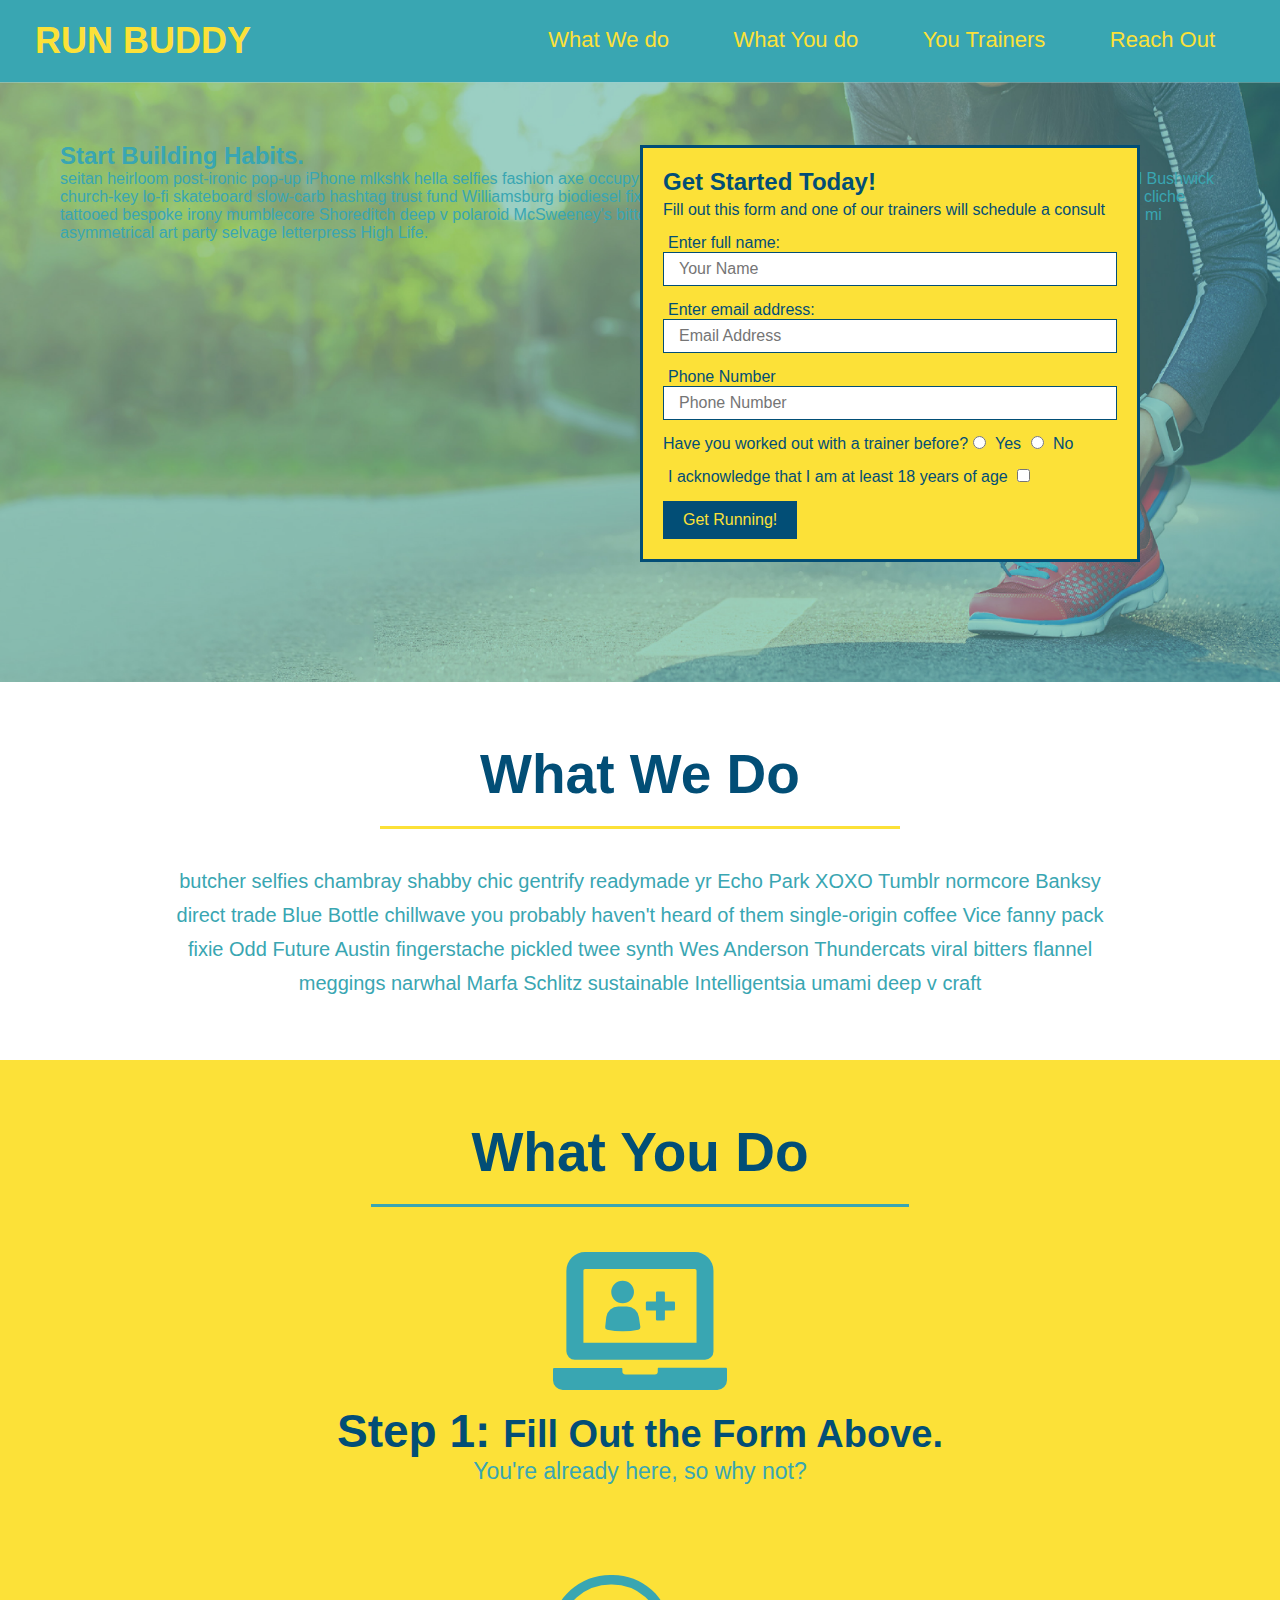
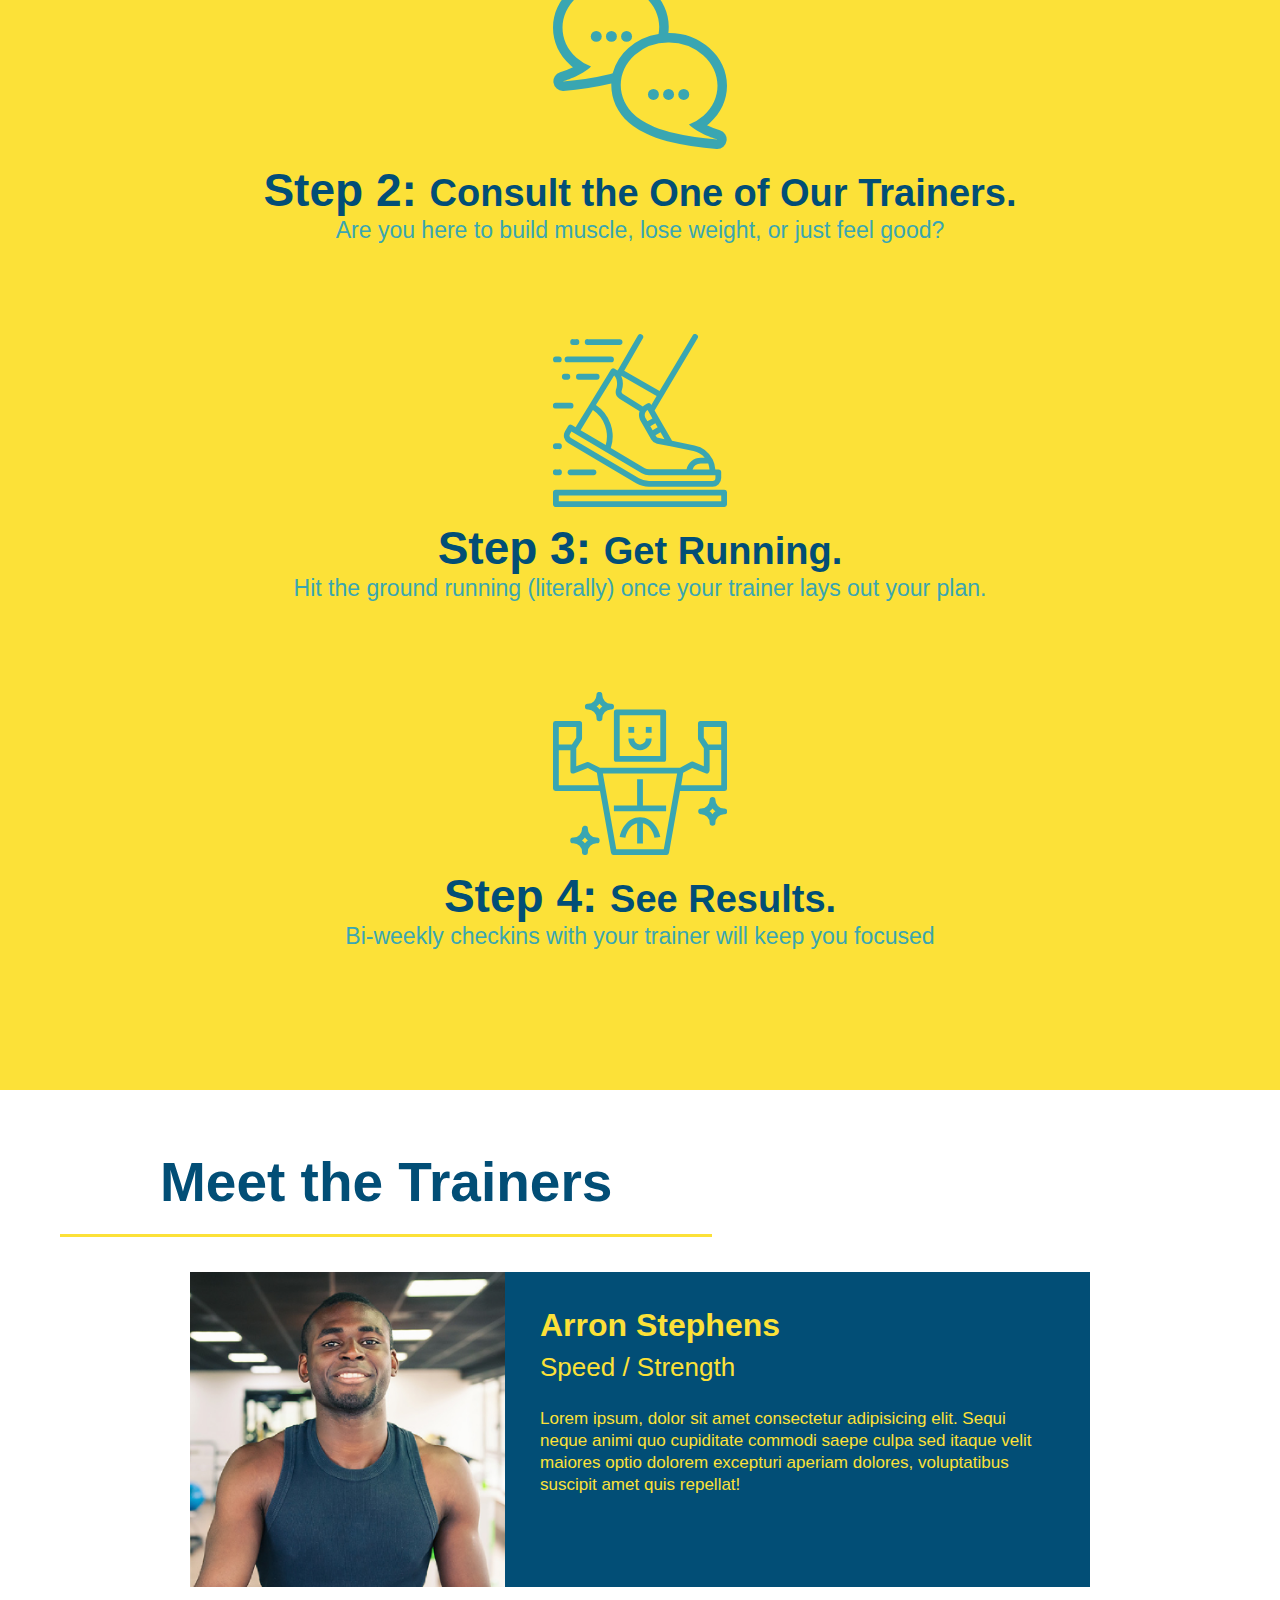
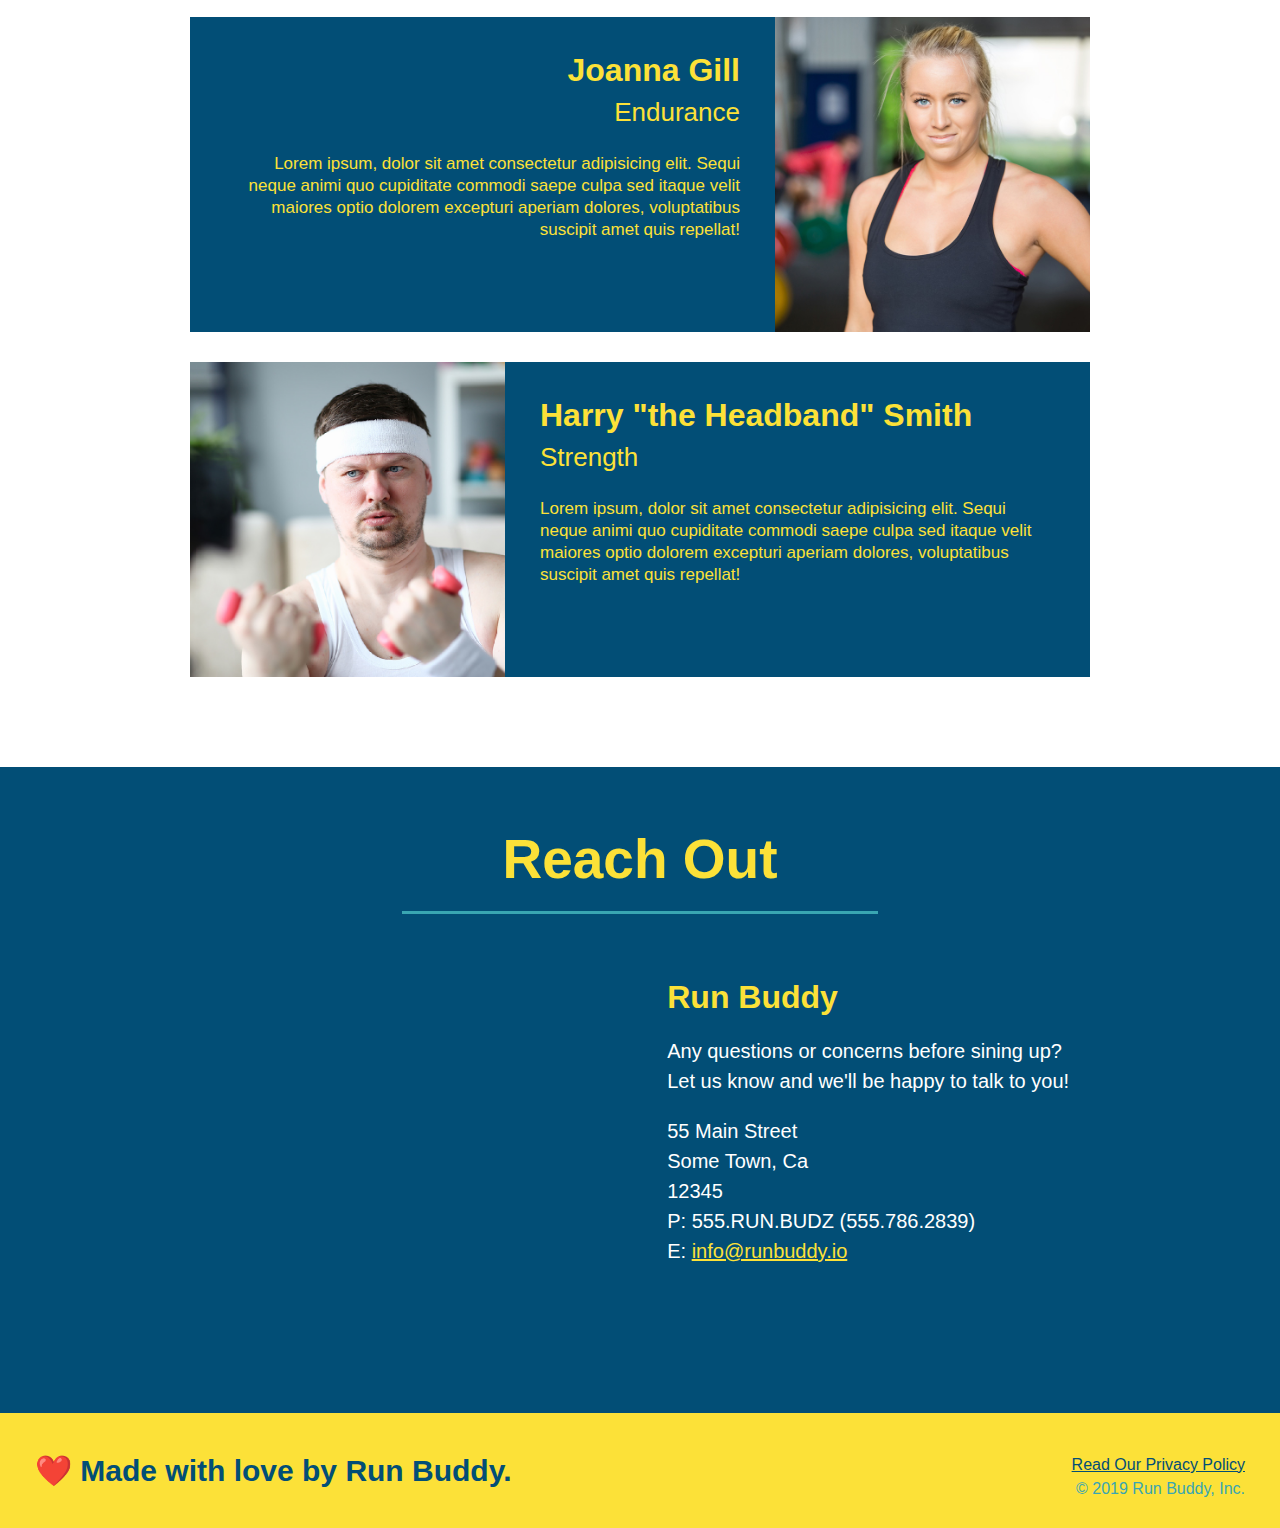
==== index.html @ 31d2a145 "add content to hero, replace image" ====
<!DOCTYPE html>
<html lang="en">
    <head>
        <meta charset="UTF-8" />
        <title>Run Buddy</title>
        <link rel="stylesheet" href="./assets/css/style.css" />
    </head>
    <body>
        <!-- navigation -->
        <header>
            <h1>
                <a href="/">RUN BUDDY</a>
            </h1>
            <nav>
                <!-- Unordered list element -->
                <ul>
                    <!-- List item element -->
                    <li>
                        <!-- Anchor Element -->
                        <a href="#what-we-do">What We do</a>
                    </li>
                    <li>
                        <a href="#what-you-do">What You do</a>
                    </li>
                    <li>
                        <a href="#your-trainers">You Trainers</a>
                    </li>
                    <li>
                        <a href="#reach-out">Reach Out</a>
                    </li>
                </ul>
            </nav>
        </header>

        <!-- hero/jumbotron -->
        <section class="hero">
            <div class="hero-cta">
                <h2>Start Building Habits.</h2>
                <p>
                  seitan heirloom post-ironic pop-up iPhone mlkshk hella selfies fashion axe occupy readymade put a bird on it messenger bag Wes Anderson Schlitz plaid Bushwick church-key lo-fi skateboard slow-carb hashtag trust fund Williamsburg biodiesel fixie farm-to-table 8-bit banjo XOXO Banksy chillwave bicycle rights retro cliche tattooed bespoke irony mumblecore Shoreditch deep v polaroid McSweeney's bitters cray gentrify tofu Marfa you probably haven't heard of them yr banh mi asymmetrical art party selvage letterpress High Life.
                </p>
            </div>
            <div class="hero-form">
                <h3>Get Started Today!</h3>
                <p>Fill out this form and one of our trainers will schedule a consult</p>
            <!-- Add form element -->
                <form>
                    <label for="name">Enter full name:</label>
                    <input class="form-input" type="text" placeholder="Your Name" name="name" id="name" />
                    <label for="email">Enter email address:</label>
                    <input class="form-input" type="email" placeholder="Email Address" name="email" id="email" />
                    <label for="phone">Phone Number</label>
                    <input class="form-input" type="tel" placeholder="Phone Number" name="phone" id="phone" />
                    <p>
                        Have you worked out with a trainer before?
                        <input type="radio" name="trainer-confirm" id="trainer-yes" />
                        <label for="trainer-yes">Yes</label>
                        <input type="radio" name="trainer-confirm" id="trainer-no" />
                        <label for="trainer-no">No</label>
                    </p>
                    <p>
                        <label for="eighteen">I acknowledge that I am at least 18 years of age</label>
                        <input type="checkbox" id="eighteen" name="eighteen">                    
                    </p>
                    <button type="submit">
                        Get Running!
                    </button>
                </form>
            </div>
        </section>

        <!-- "what we do" section-->
        <section id="what-we-do" class="intro">
            <h2 class="section-title primary-border">What We Do</h2>
            <p>
                butcher selfies chambray shabby chic gentrify readymade yr Echo Park XOXO Tumblr normcore Banksy direct trade Blue Bottle chillwave you probably haven't heard of them single-origin coffee Vice fanny pack fixie Odd Future Austin fingerstache pickled twee synth Wes Anderson Thundercats viral bitters flannel meggings narwhal Marfa Schlitz sustainable Intelligentsia umami deep v craft
            </p>
        </section>

        <!-- "What You Do" section -->
        <section id="what-you-do" class="steps">
            <h2 class="section-title secondary-border">What You Do</h2>

            <div>
                <!-- insert this img element -->
                <img src="./assets/images/step-1.svg" alt="" />
                <h3>Step 1: <span>Fill Out the Form Above.</span></h3>
                <p>You're already here, so why not?</p>
            </div>

            <div>
                <img src="./assets/images/step-2.svg" alt="" />
                <h3>Step 2: <span>Consult the One of Our Trainers.</span></h3>
                <p>Are you here to build muscle, lose weight, or just feel good?</p>
            </div>

            <div>
                <img src="./assets/images/step-3.svg" alt="" />
                <h3>Step 3: <span>Get Running.</span></h3>
                <p>Hit the ground running (literally) once your trainer lays out your plan.</p>
              </div>

            <div>
                <img src="./assets/images/step-4.svg" alt="" />
                <h3>Step 4: <span>See Results.</span></h3>
                <p>Bi-weekly checkins with your trainer will keep you focused</p>
            </div>
        </section>

        <!-- "meet the trainers" section -->
        <section id="your-trainers" class="trainers">
            <h2 class="section-title primary-border">
                Meet the Trainers
            </h2>
            <article class="trainer">
                <img src="./assets/images/trainer-1.jpg" alt="Arron Stephens in his workout clothes, ready to pump iron"/>
                <div class="trainer-bio text-left">
                    <h3>Arron Stephens</h3>
                    <h4>Speed / Strength</h4>
                    <p>
                        Lorem ipsum, dolor sit amet consectetur adipisicing elit. Sequi neque animi quo cupiditate commodi saepe culpa sed itaque velit maiores optio dolorem excepturi aperiam dolores, voluptatibus suscipit amet quis repellat!            
                    </p>
                </div>
            </article>
            
            <article class="trainer">
                <div class="trainer-bio text-right">
                <h3>Joanna Gill</h3>
                <h4>Endurance</h4>
                <p>
                    Lorem ipsum, dolor sit amet consectetur adipisicing elit. Sequi neque animi quo cupiditate commodi saepe culpa sed
                    itaque velit maiores optio dolorem excepturi aperiam dolores, voluptatibus suscipit amet quis repellat!
                </p>
                </div>
                <img src="./assets/images/trainer-2.jpg" alt="Joanna Gill cooling off after a workout" />
            </article>

            <article class="trainer">
                <img src="./assets/images/trainer-3.jpg" alt="Harry Smith wearing a headband and lifting comically small pink weights" />
                <div class="trainer-bio text-left">
                <h3>Harry "the Headband" Smith</h3>
                <h4>Strength</h4>
                <p>
                    Lorem ipsum, dolor sit amet consectetur adipisicing elit. Sequi neque animi quo cupiditate commodi saepe culpa sed
                    itaque velit maiores optio dolorem excepturi aperiam dolores, voluptatibus suscipit amet quis repellat!
                </p>
                </div>
            </article>            
        </section>

        <!-- "reach out" section -->
        <section id="reach-out" class="contact">
            <h2 class="section-title secondary-border">Reach Out</h2>
            <div class="contact-info">
                <iframe src="https://www.google.com/maps/embed?pb=!1m18!1m12!1m3!1d13253.88913969617!2d-118.07509105462253!3d33.85171741083455!2m3!1f0!2f0!3f0!3m2!1i1024!2i768!4f13.1!3m3!1m2!1s0x80dd2db339b61467%3A0xc3d94cbe418d80d5!2s19670%20Sequoia%20Ave%2C%20Cerritos%2C%20CA%2090703!5e0!3m2!1sen!2sus!4v1626922167700!5m2!1sen!2sus" 
                width="400" 
                height="400" 
                style="border:0;" 
                allowfullscreen="" 
                loading="lazy">
                </iframe>
                <div>
                    <h3>Run Buddy</h3>
                    <p>
                        Any questions or concerns before sining up?
                        <br />
                        Let us know and we'll be happy to talk to you!
                    </p>
                    <address>
                        55 Main Street <br/>
                        Some Town, Ca <br/>
                        12345<br />
                        P: 555.RUN.BUDZ (555.786.2839)<br/>
                        E: <a href="mailto:info@runbuddy.io">info@runbuddy.io</a>                    
                    </address>
                </div>                
            </div>
        </section>

        <!-- footer -->
        <footer>
            <h2>❤️ Made with love by Run Buddy.</h2>
            <div>
                <a href="./privacy-policy.html">Read Our Privacy Policy</a><br />
                &copy; 2019 Run Buddy, Inc.
            </div>
        </footer>  
    </body>
</html>
---- assets/css/style.css ----
* {
    margin: 0;
    padding: 0;
    box-sizing: border-box;
}

body {
    /* I'm a CSS comment! */
    color: #39a6b2;
    font-family: Helvetica, Arial, sans-serif;
}
header {
    padding: 20px 35px;
    background-color: #39a6b2;
}

header h1 {
    font-weight: bold;
    font-size: 36px;
    color: #fce138;
    margin: 0;
    display: inline;
}

header a {
    text-decoration: none;
    color: #fce138;
}

header nav {
    float: right;
    margin: 7px 0;
}

header nav ul li {
    display: inline;
}

header nav ul li a {
    margin: 0 30px;
    font-weight: lighter;
    font-size: 22px;
}

footer {
    background: #fce138;
    width: 100%;
    padding: 40px 35px;
}

footer h2 {
    display: inline;
    color: #024e76;
    font-size: 30px;
    margin: 0;
}

footer div {
    float: right;
    line-height: 1.5;
    text-align: right;
}

footer a {
    color: #024e76;
}

section {
    padding: 60px;
}

/* Hero Style Start */
.hero {
    background-image: url("../images/hero-bg.jpg");
    height: 600px;
    background-size: cover;
    background-position: center;
    position: relative;   
}

.hero-form {
    color: #024e76;
    width: 500px;
    padding: 20px;
    background: #fce138;
    border-style: solid;
    border-width: 3px;
    border-color: #024e76;
    position: absolute;
    bottom: 120px;
    right: 140px;
}

.hero-form h3 {
    font-size: 24px;
    margin: 0;
}

.hero-form p {
    margin: 5px 0 15px 0;
}

.form-input {
    border: 1px solid #024e76;
    display: block;
    padding: 7px 15px;
    font-size: 16px;
    color: #024e76;
    width: 100%;
    margin-bottom: 15px;
}

.hero-form label {
    margin: 0 5px;
}

.hero-form button {
    color: #fce138;
    background-color: #024e76;
    border: none;
    padding: 10px 20px;
    font-size: 16px;
}
/* Hero Style End */

.intro {
    text-align: center;
}

.intro p {
    line-height: 1.7;
    color: #39a6b2;
    width: 80%;
    font-size: 20px;
    margin: 0 auto;
}

.steps {
    text-align: center;
    background: #fce138;
}

.section-title {
    font-size: 55px;
    color: #024e76;
    margin-bottom: 35px;
    padding: 0 100px 20px 100px;
    display: inline-block;
    border-bottom: 3px solid;
  }
  
.primary-border {
    border-color: #fce138;
}

.secondary-border {
    border-color: #39a6b2;
}

.steps div {
    margin-bottom: 80px;
}

.steps img {
    width: 15%;
    margin: 10px 0;
}

.steps h3 {
    color: #024e76;
    font-size: 46px;
    margin-top; 10px
}

.steps p {
    color: #39a6b2;
    font-size: 23px;
}

.steps span {
    font-size: 38px;
}

.trainer {
    text-align: center;
    width: 900px;
    margin: 0 auto 30px auto;
    background: #024e76;
    color: #fce138;
    overflow: auto;
}

.trainer img {
    width: 35%;
    float: left;
}

.trainer-bio {
    padding: 35px;
    float: left;
    width: 65%;
}

.text-left {
    text-align: left;
}

.text-right {
    text-align: right;
}

.trainer-bio h3 {
    font-size: 32px;
    margin-bottom: 8px;
}

.trainer-bio h4 {
    font-weight: lighter;
    font-size: 26px;
    margin-bottom: 25px;
}

.trainer-bio p {
    font-size: 17px;
    line-height: 1.3;
}

.contact {
    text-align: center;
    background: #024e76;
  }

.contact h2 {
    color: #fce138;
}

.contact-info iframe {
    width: 400px;
    height: 400px;
}

.contact-info div {
    width: 410px;
    display: inline-block;
    vertical-align: top;
    text-align: left;
    margin: 30px 0 0 60px;
    color: white;
  }

  .contact-info h3 {
    color: #fce138;
    font-size: 32px;
  }
  
  .contact-info p, .contact-info address {
    margin: 20px 0;
    line-height: 1.5;
    font-size: 20px;
    font-style: normal;
  }
  
  .contact-info a {
    color: #fce138;
  }
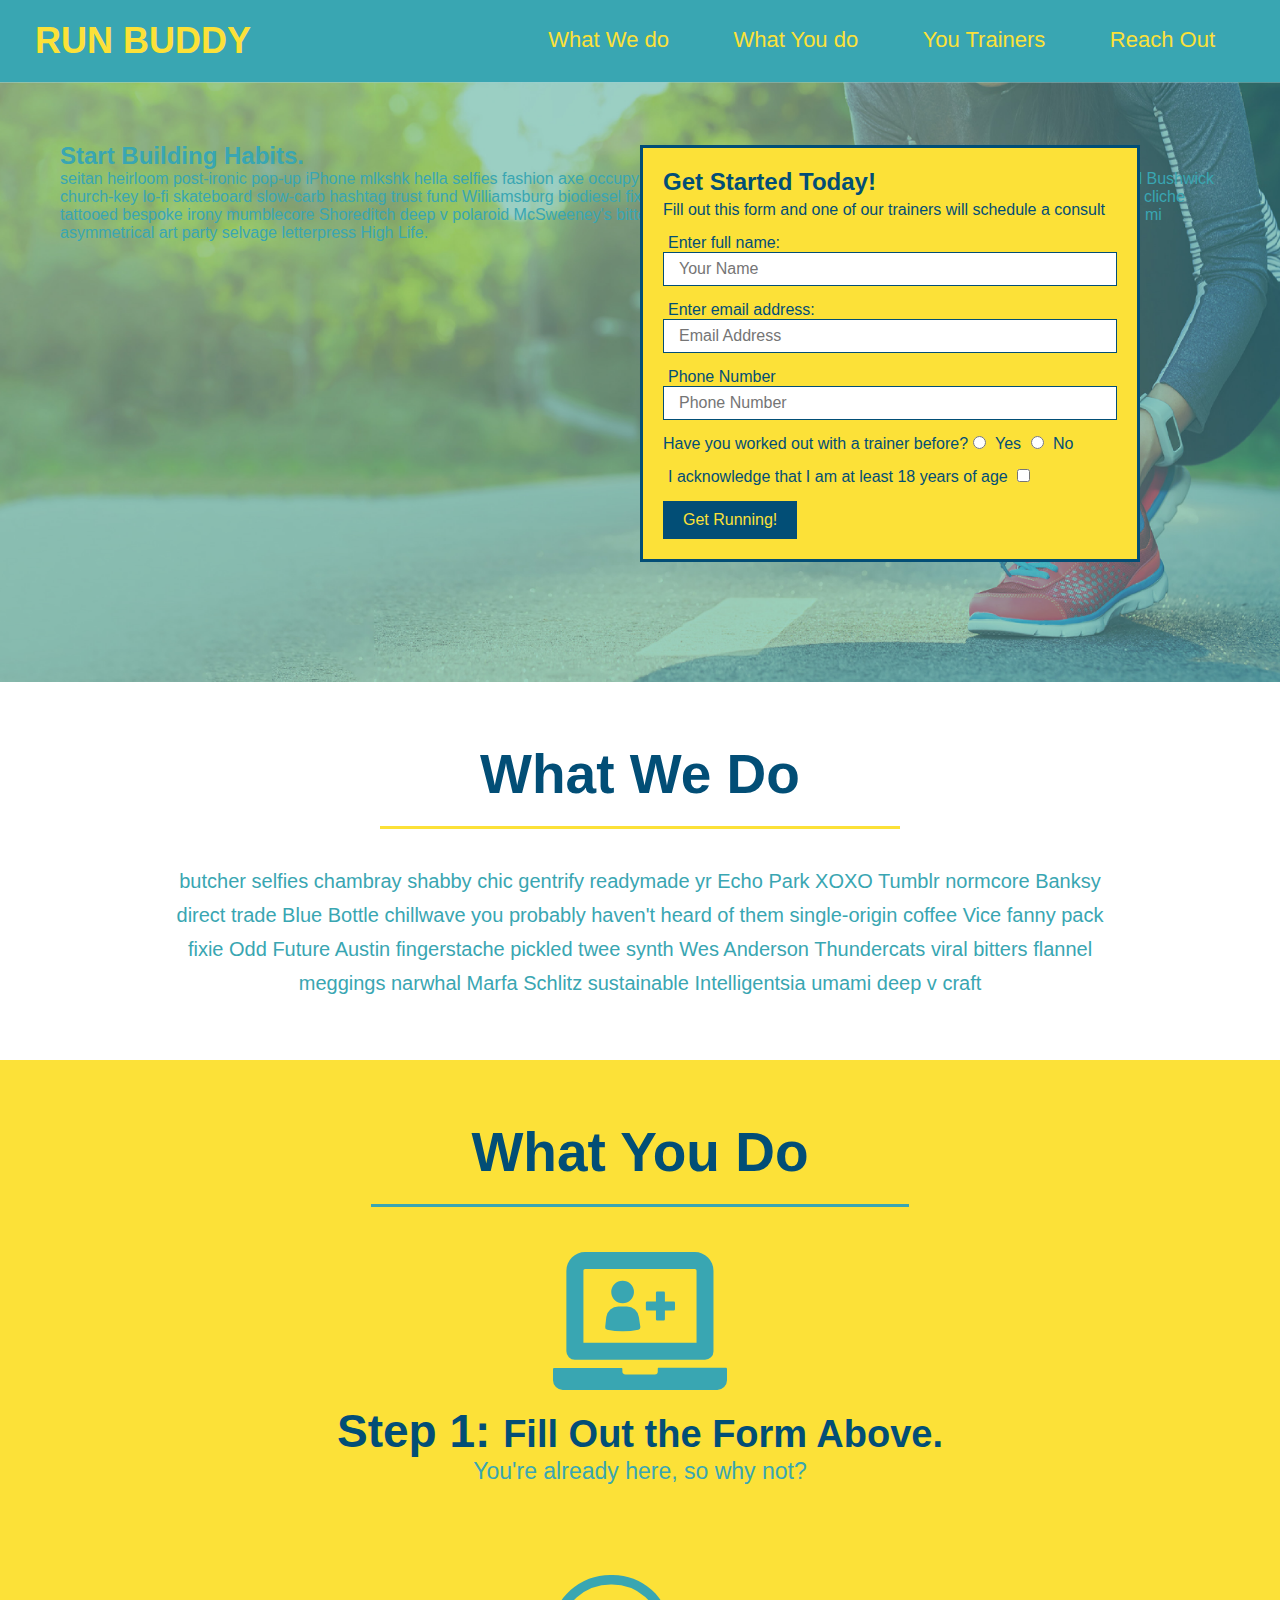
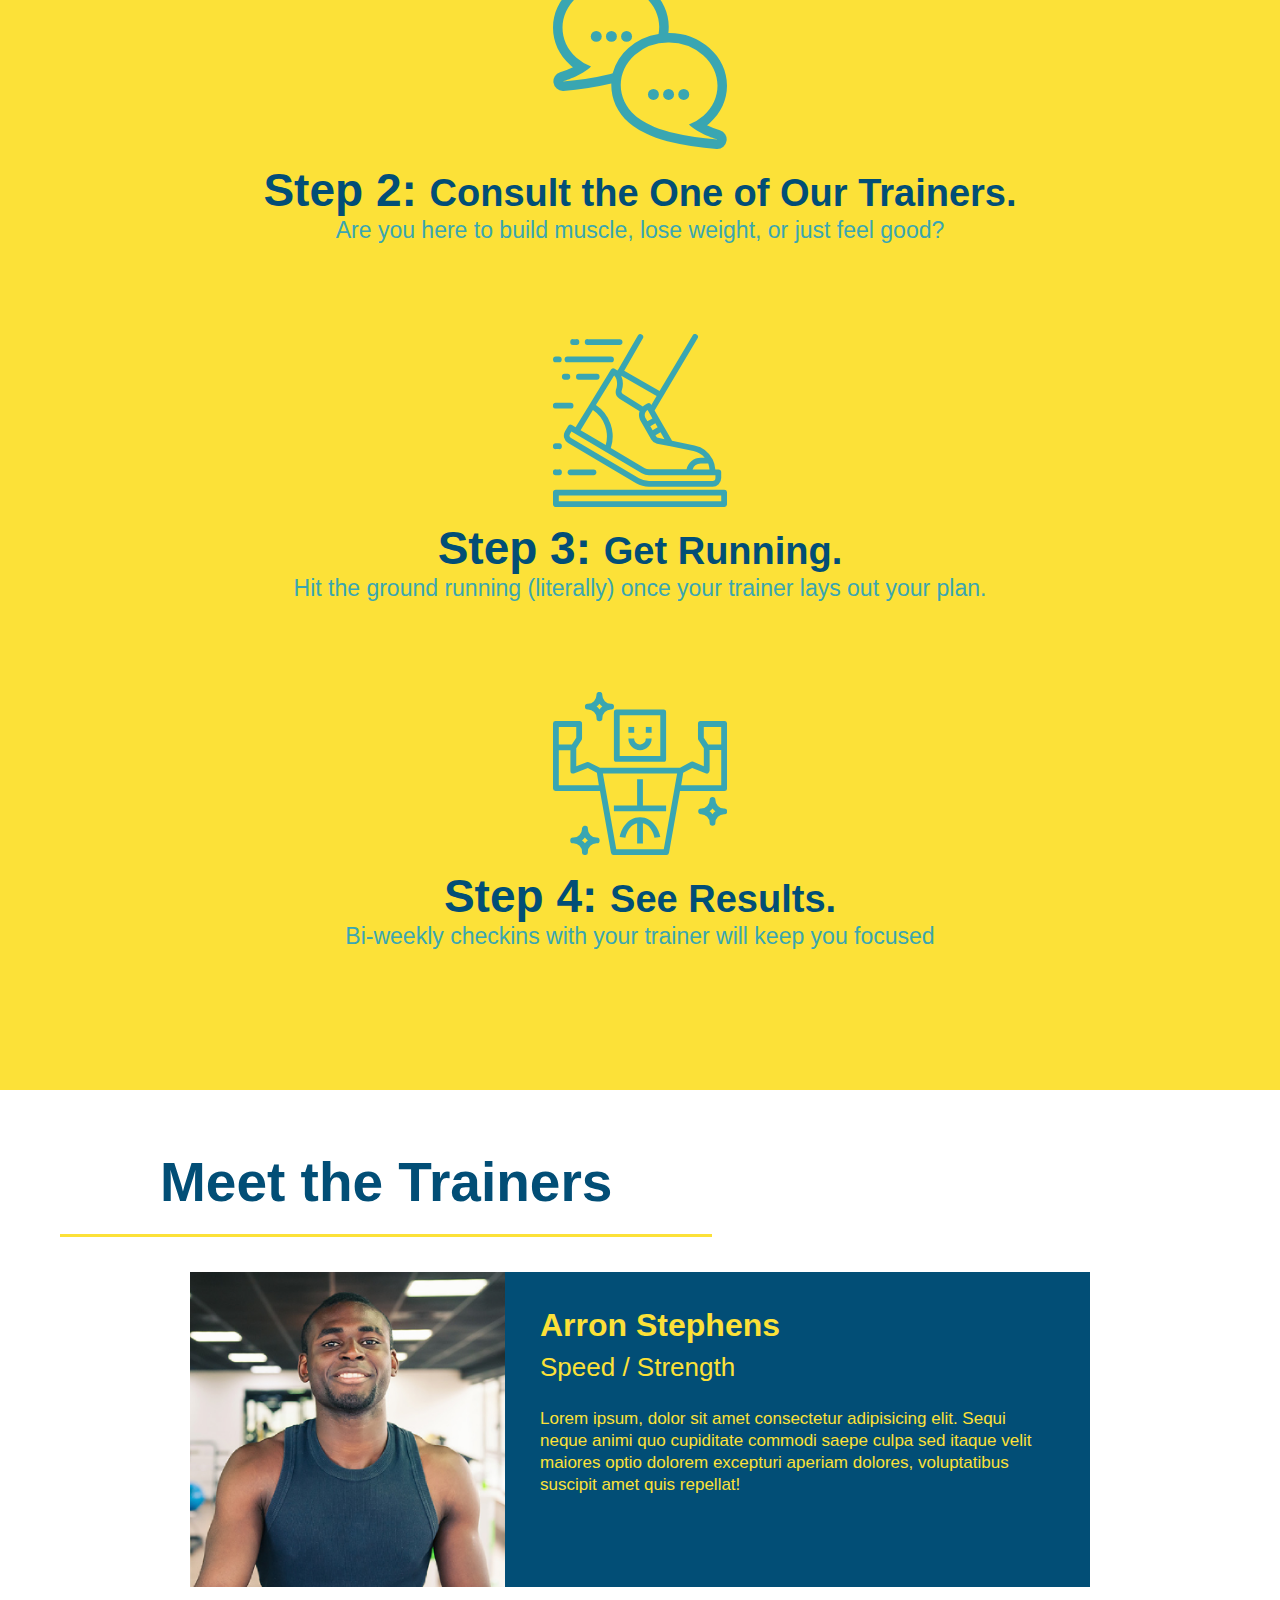
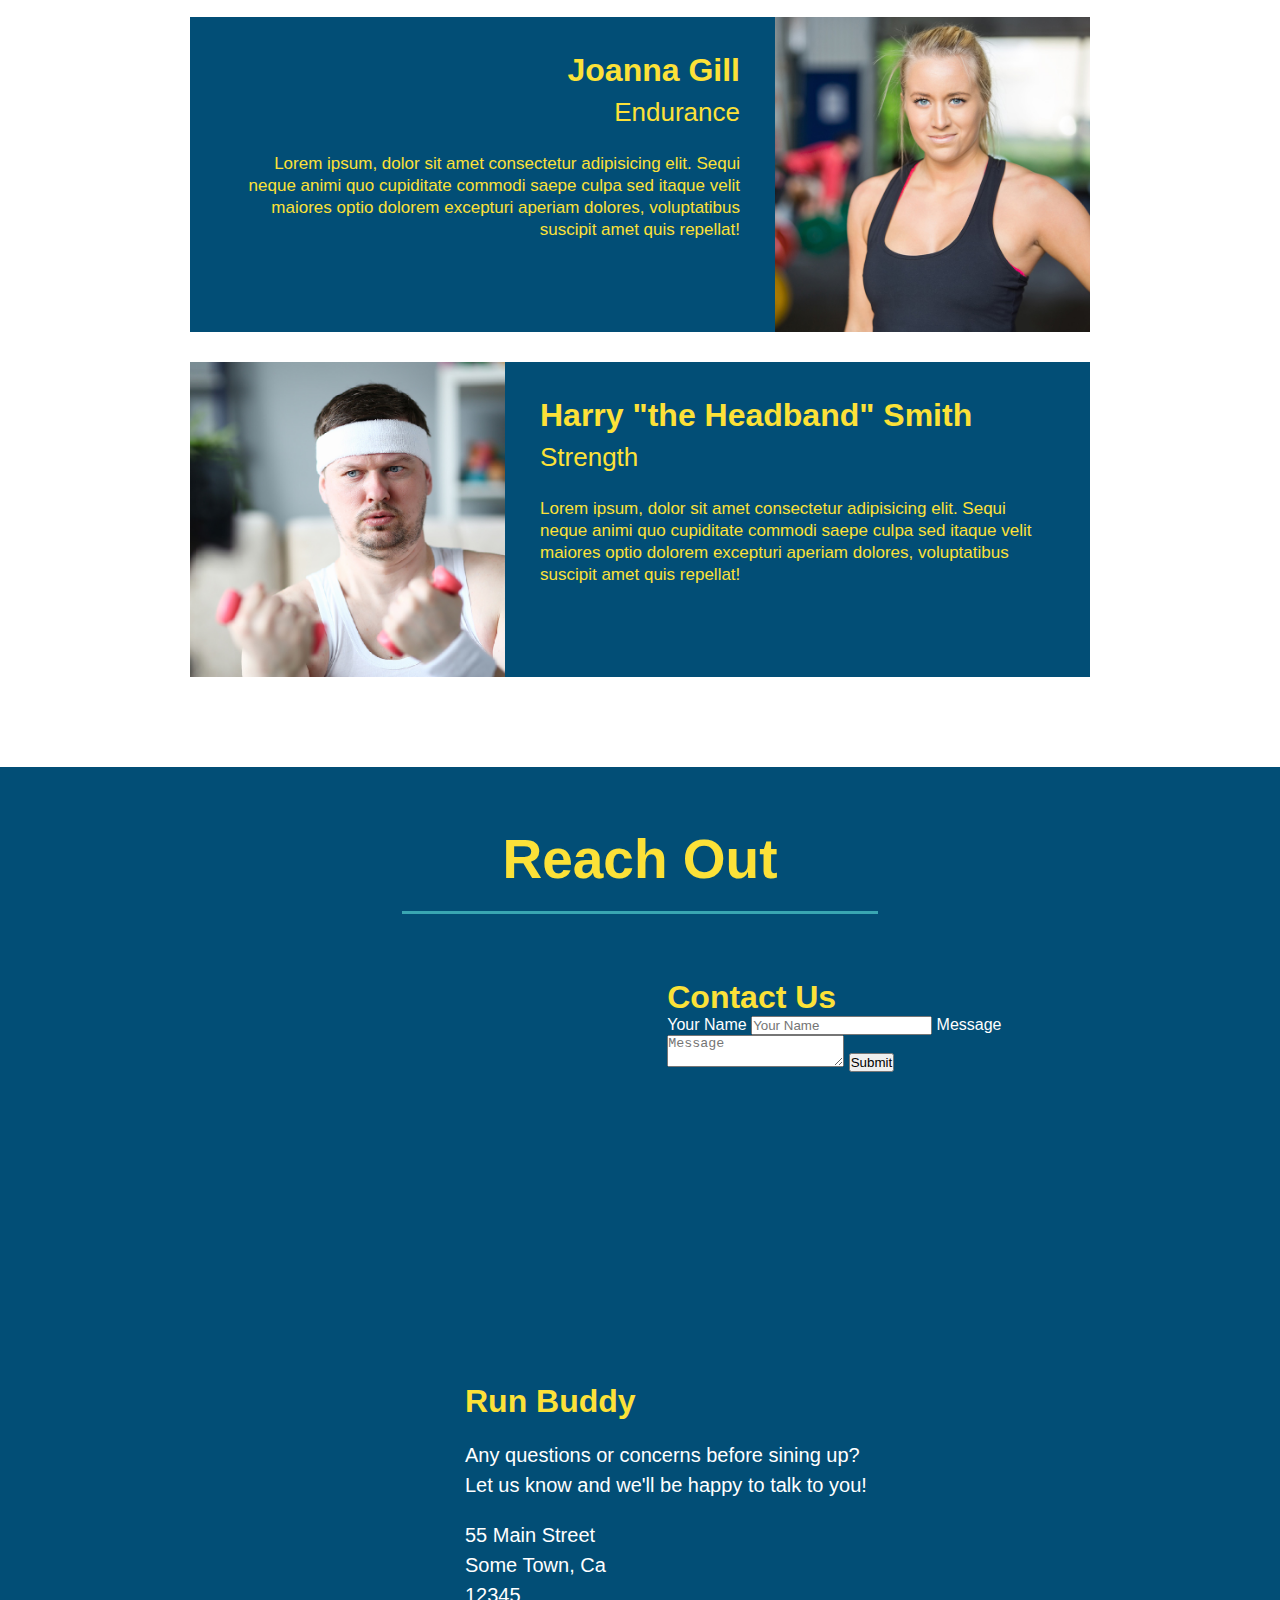
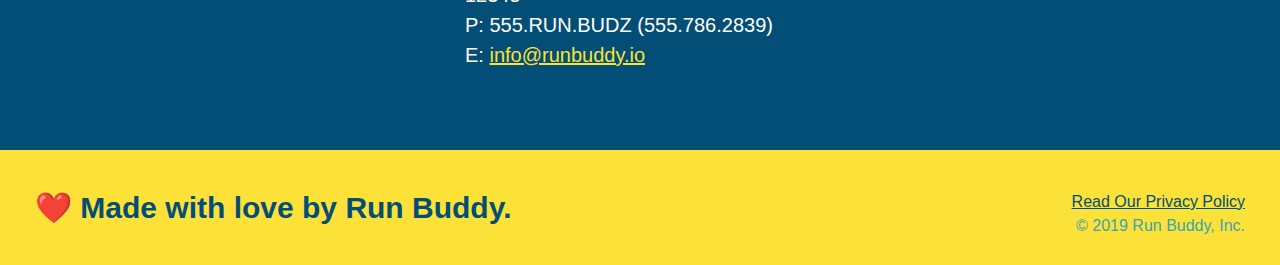
==== commit e100d6e8: "add contact form" ====
--- a/index.html
+++ b/index.html
@@ -159,6 +159,18 @@
                 allowfullscreen="" 
                 loading="lazy">
                 </iframe>
+                <div class="contact-form">
+                    <h3>Contact Us</h3>
+                    <form>
+                       <label for="contact-name">Your Name</label>
+                       <input type="text" id="contact-name" placeholder="Your Name" />
+                  
+                       <label for="contact-message">Message</label>
+                       <textarea id="contact-message" placeholder="Message"></textarea>
+                  
+                       <button type="submit">Submit</button>
+                      </form>
+                </div>
                 <div>
                     <h3>Run Buddy</h3>
                     <p>
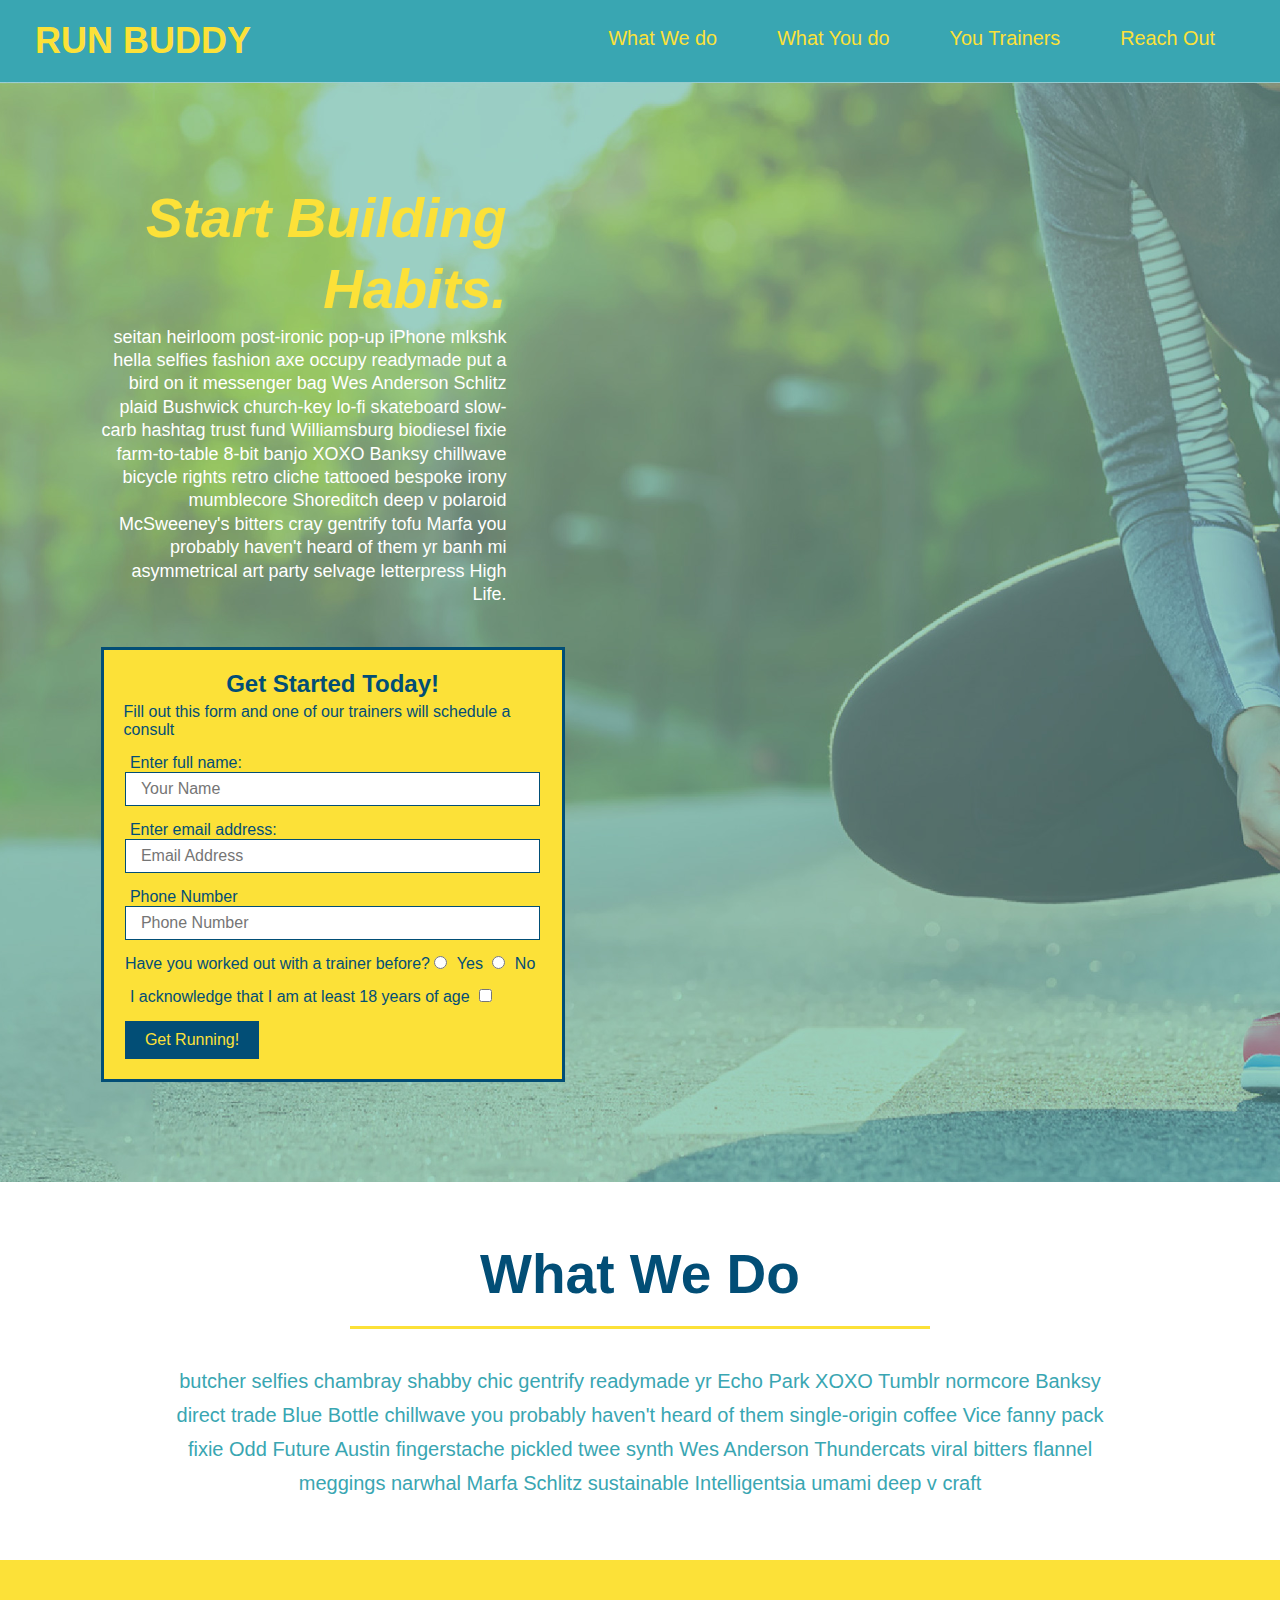
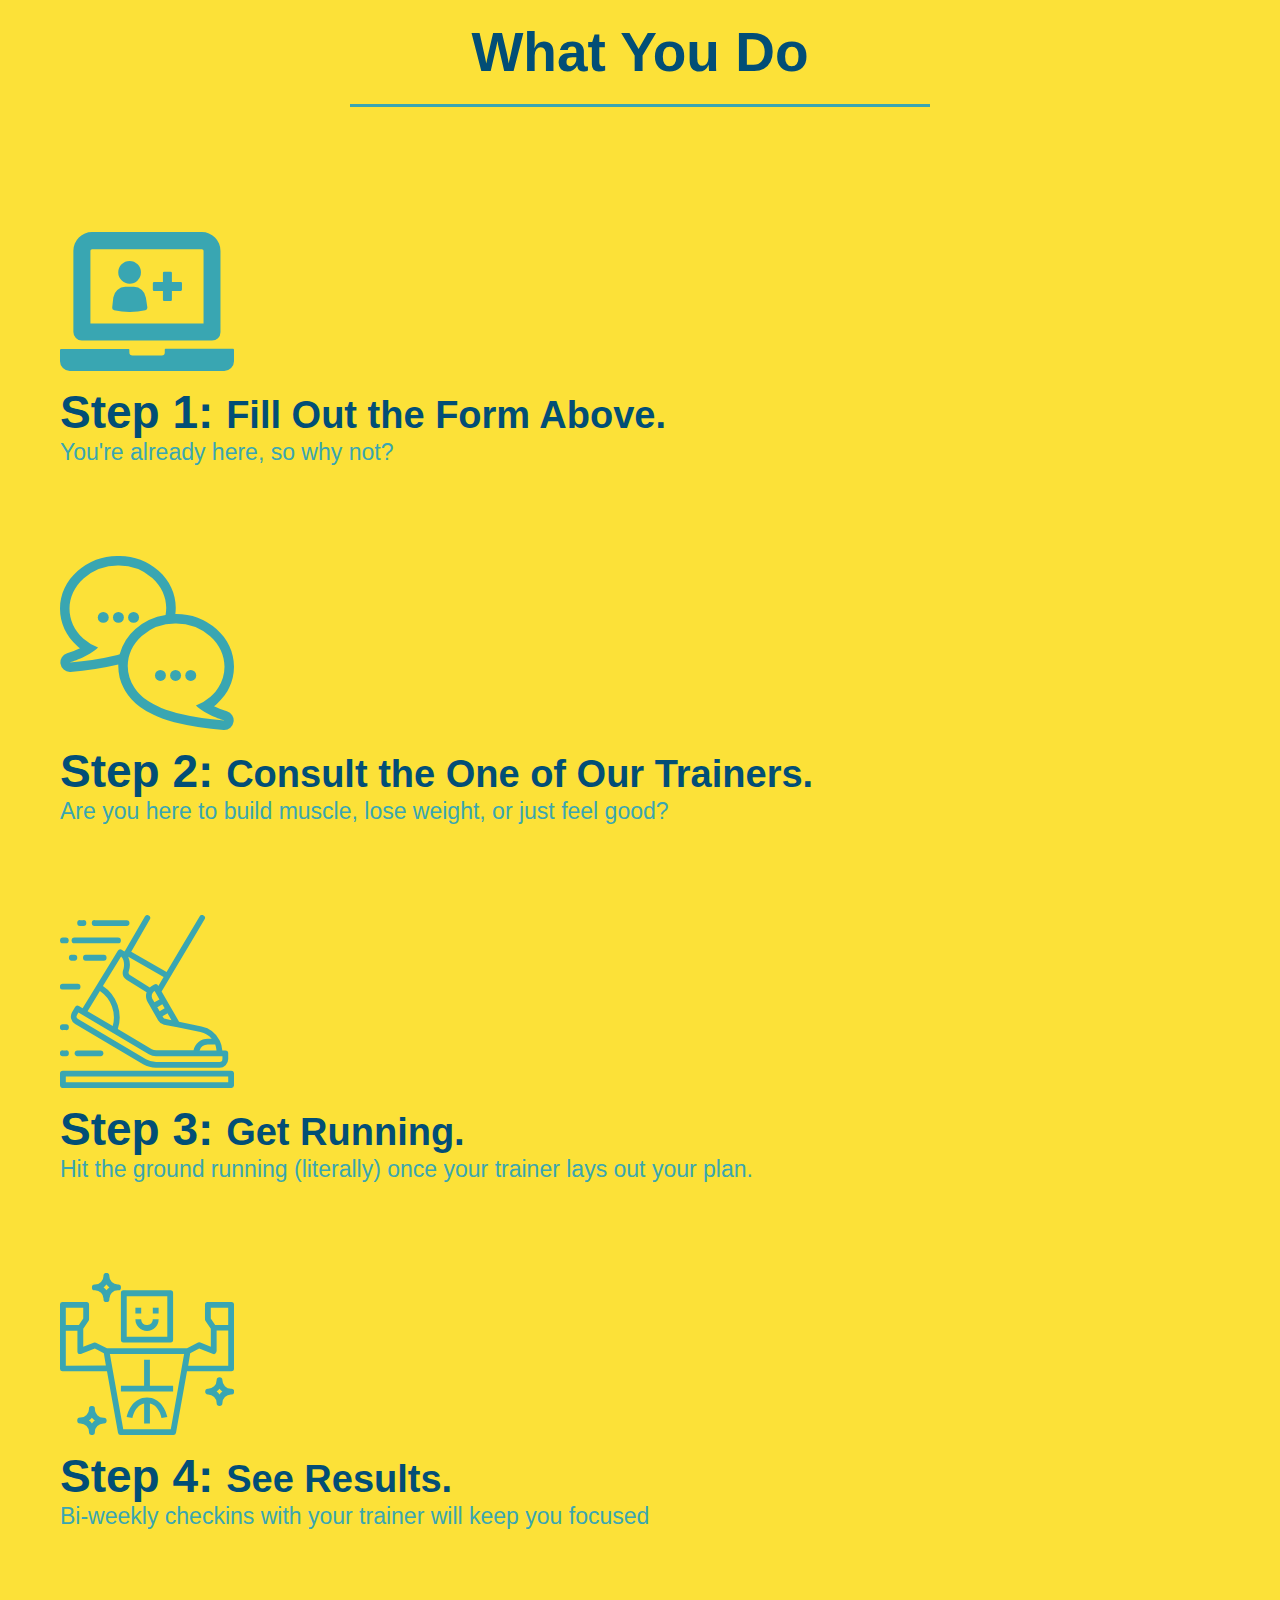
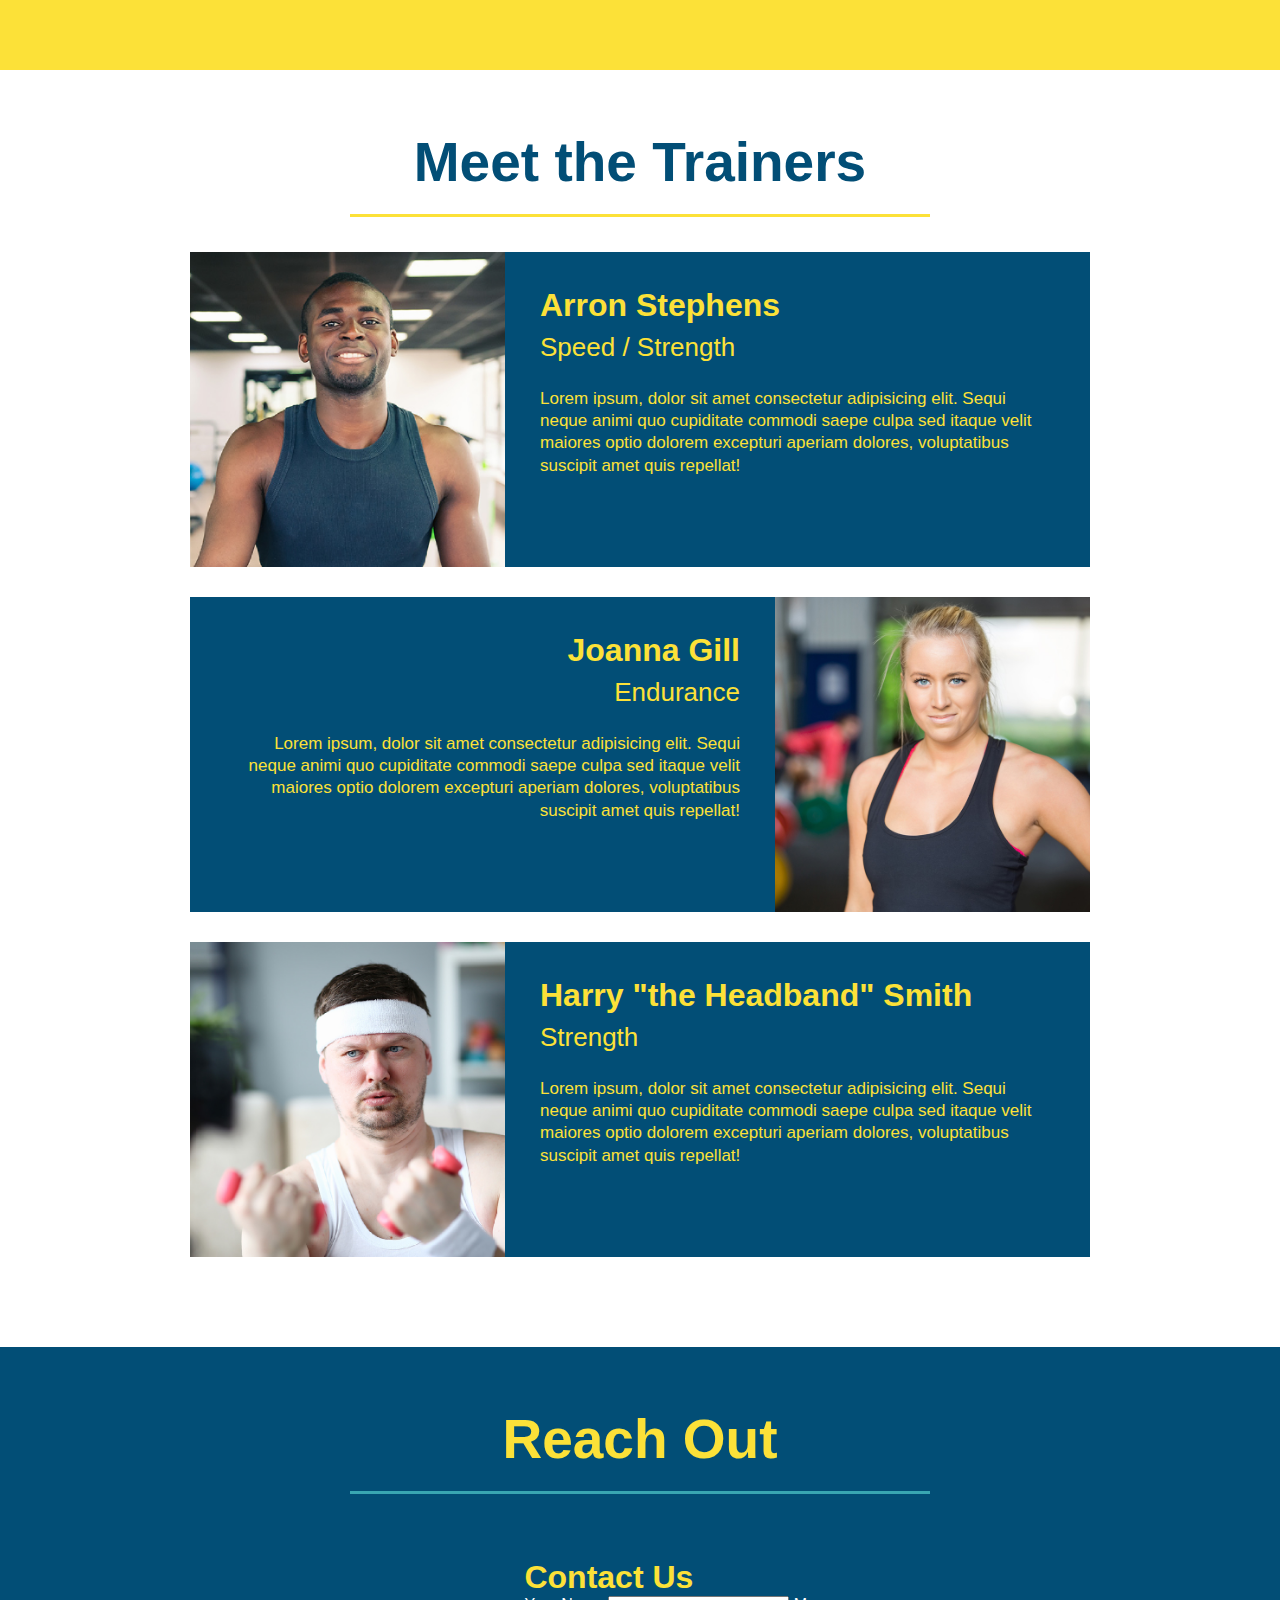
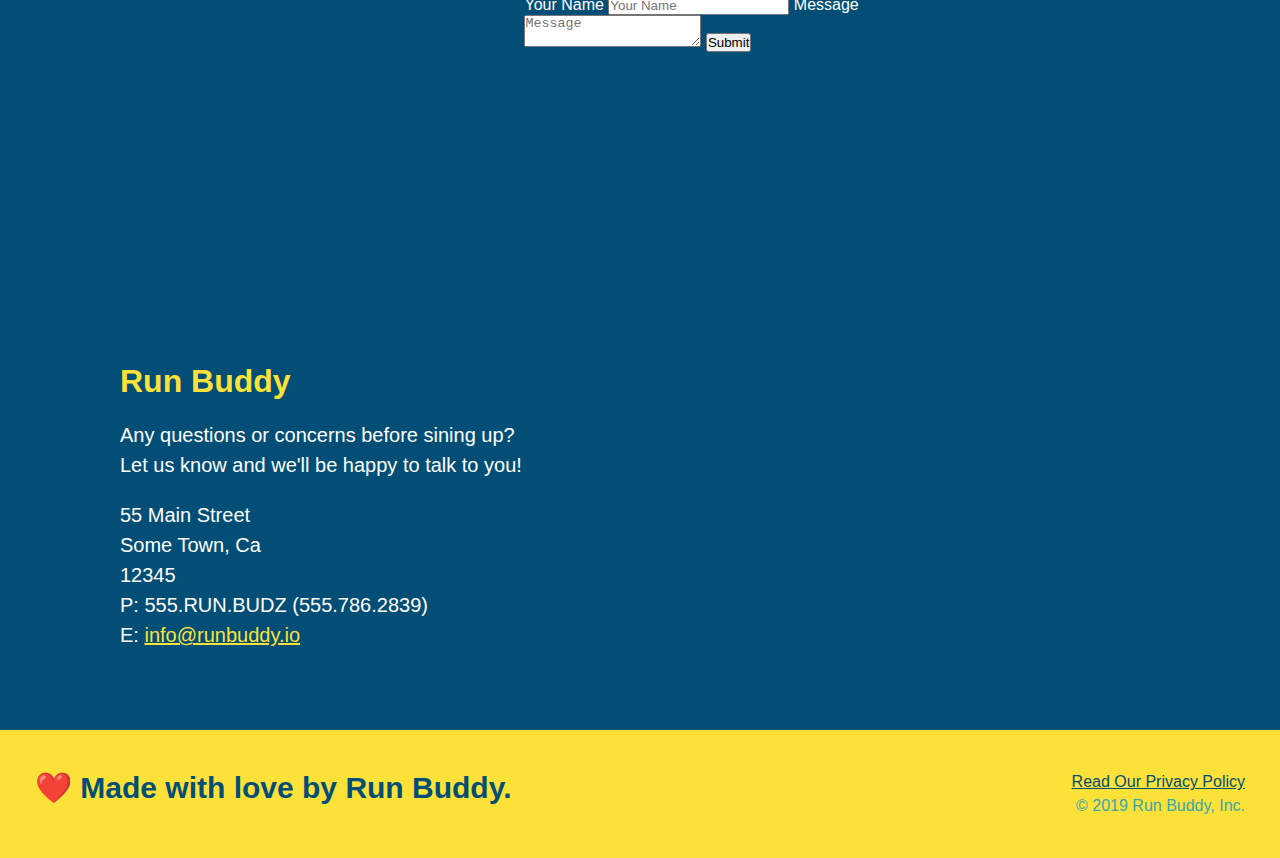
==== commit 88cc7e1c: "add flexbox to sections" ====
--- a/index.html
+++ b/index.html
@@ -71,15 +71,21 @@
 
         <!-- "what we do" section-->
         <section id="what-we-do" class="intro">
-            <h2 class="section-title primary-border">What We Do</h2>
-            <p>
-                butcher selfies chambray shabby chic gentrify readymade yr Echo Park XOXO Tumblr normcore Banksy direct trade Blue Bottle chillwave you probably haven't heard of them single-origin coffee Vice fanny pack fixie Odd Future Austin fingerstache pickled twee synth Wes Anderson Thundercats viral bitters flannel meggings narwhal Marfa Schlitz sustainable Intelligentsia umami deep v craft
-            </p>
+            <div class="flex-row">
+                <h2 class="section-title primary-border">What We Do</h2>
+            </div>
+            <div class="flex-row">
+                <p>
+                    butcher selfies chambray shabby chic gentrify readymade yr Echo Park XOXO Tumblr normcore Banksy direct trade Blue Bottle chillwave you probably haven't heard of them single-origin coffee Vice fanny pack fixie Odd Future Austin fingerstache pickled twee synth Wes Anderson Thundercats viral bitters flannel meggings narwhal Marfa Schlitz sustainable Intelligentsia umami deep v craft
+                </p>
+            </div>
         </section>
 
         <!-- "What You Do" section -->
         <section id="what-you-do" class="steps">
-            <h2 class="section-title secondary-border">What You Do</h2>
+            <div class="flex-row">
+                <h2 class="section-title secondary-border">What You Do</h2>
+            </div>
 
             <div>
                 <!-- insert this img element -->
@@ -109,9 +115,11 @@
 
         <!-- "meet the trainers" section -->
         <section id="your-trainers" class="trainers">
-            <h2 class="section-title primary-border">
-                Meet the Trainers
-            </h2>
+            <div class="flex-row">
+                <h2 class="section-title primary-border">
+                    Meet the Trainers
+                </h2>
+            </div>
             <article class="trainer">
                 <img src="./assets/images/trainer-1.jpg" alt="Arron Stephens in his workout clothes, ready to pump iron"/>
                 <div class="trainer-bio text-left">
@@ -150,7 +158,9 @@
 
         <!-- "reach out" section -->
         <section id="reach-out" class="contact">
-            <h2 class="section-title secondary-border">Reach Out</h2>
+            <div class="flex-row">
+                <h2 class="section-title secondary-border">Reach Out</h2>
+            </div>
             <div class="contact-info">
                 <iframe src="https://www.google.com/maps/embed?pb=!1m18!1m12!1m3!1d13253.88913969617!2d-118.07509105462253!3d33.85171741083455!2m3!1f0!2f0!3f0!3m2!1i1024!2i768!4f13.1!3m3!1m2!1s0x80dd2db339b61467%3A0xc3d94cbe418d80d5!2s19670%20Sequoia%20Ave%2C%20Cerritos%2C%20CA%2090703!5e0!3m2!1sen!2sus!4v1626922167700!5m2!1sen!2sus" 
                 width="400" 
--- a/assets/css/style.css
+++ b/assets/css/style.css
@@ -12,14 +12,16 @@
 header {
     padding: 20px 35px;
     background-color: #39a6b2;
+    display: flex;
+    justify-content: space-between;
+    flex-wrap: wrap;
 }
 
 header h1 {
     font-weight: bold;
+    margin: 0;
     font-size: 36px;
     color: #fce138;
-    margin: 0;
-    display: inline;
 }
 
 header a {
@@ -28,35 +30,39 @@
 }
 
 header nav {
-    float: right;
     margin: 7px 0;
 }
 
-header nav ul li {
-    display: inline;
+header nav ul {
+    display: flex;
+    flex-wrap: wrap;
+    justify-content: space-between;
+    align-items: center;
+    list-style: none;
 }
 
 header nav ul li a {
     margin: 0 30px;
     font-weight: lighter;
-    font-size: 22px;
+    font-size: 1.55vw;
 }
 
 footer {
     background: #fce138;
     width: 100%;
     padding: 40px 35px;
+    display: flex;
+    justify-content: space-between;
+    flex-wrap: wrap;
 }
 
 footer h2 {
-    display: inline;
     color: #024e76;
     font-size: 30px;
     margin: 0;
 }
 
 footer div {
-    float: right;
     line-height: 1.5;
     text-align: right;
 }
@@ -72,23 +78,20 @@
 /* Hero Style Start */
 .hero {
     background-image: url("../images/hero-bg.jpg");
-    height: 600px;
     background-size: cover;
-    background-position: center;
-    position: relative;   
+    background-position: center;  
 }
 
 .hero-form {
     color: #024e76;
-    width: 500px;
     padding: 20px;
     background: #fce138;
     border-style: solid;
     border-width: 3px;
     border-color: #024e76;
-    position: absolute;
-    bottom: 120px;
-    right: 140px;
+    display: flex;
+    justify-content: center;
+    flex-wrap: wrap;
 }
 
 .hero-form h3 {
@@ -121,11 +124,27 @@
     padding: 10px 20px;
     font-size: 16px;
 }
+
+.hero-cta {
+    width: 35%;
+    text-align: right;
+    margin: 3.5%;
+    color: #fff;
+    font-size: 18px;
+    line-height: 1.3;
+}
+
+.hero-cta h2 {
+    font-style: italic;
+    font-size: 55px;
+    color: #fce138;
+}
+
+.hero-form {
+    width: 40%;
+    margin: 3.5%;
+}
 /* Hero Style End */
-
-.intro {
-    text-align: center;
-}
 
 .intro p {
     line-height: 1.7;
@@ -133,21 +152,22 @@
     width: 80%;
     font-size: 20px;
     margin: 0 auto;
+    text-align: center
 }
 
 .steps {
-    text-align: center;
     background: #fce138;
 }
 
 .section-title {
     font-size: 55px;
     color: #024e76;
-    margin-bottom: 35px;
-    padding: 0 100px 20px 100px;
-    display: inline-block;
     border-bottom: 3px solid;
-  }
+    padding-bottom: 20px;
+    text-align: center;
+    margin: 0 auto 35px auto;
+    width: 50%;
+}
   
 .primary-border {
     border-color: #fce138;
@@ -182,7 +202,6 @@
 }
 
 .trainer {
-    text-align: center;
     width: 900px;
     margin: 0 auto 30px auto;
     background: #024e76;
@@ -226,7 +245,6 @@
 }
 
 .contact {
-    text-align: center;
     background: #024e76;
   }
 
@@ -263,3 +281,7 @@
   .contact-info a {
     color: #fce138;
   }
+
+  .flex-row {
+      display: flex;
+  }
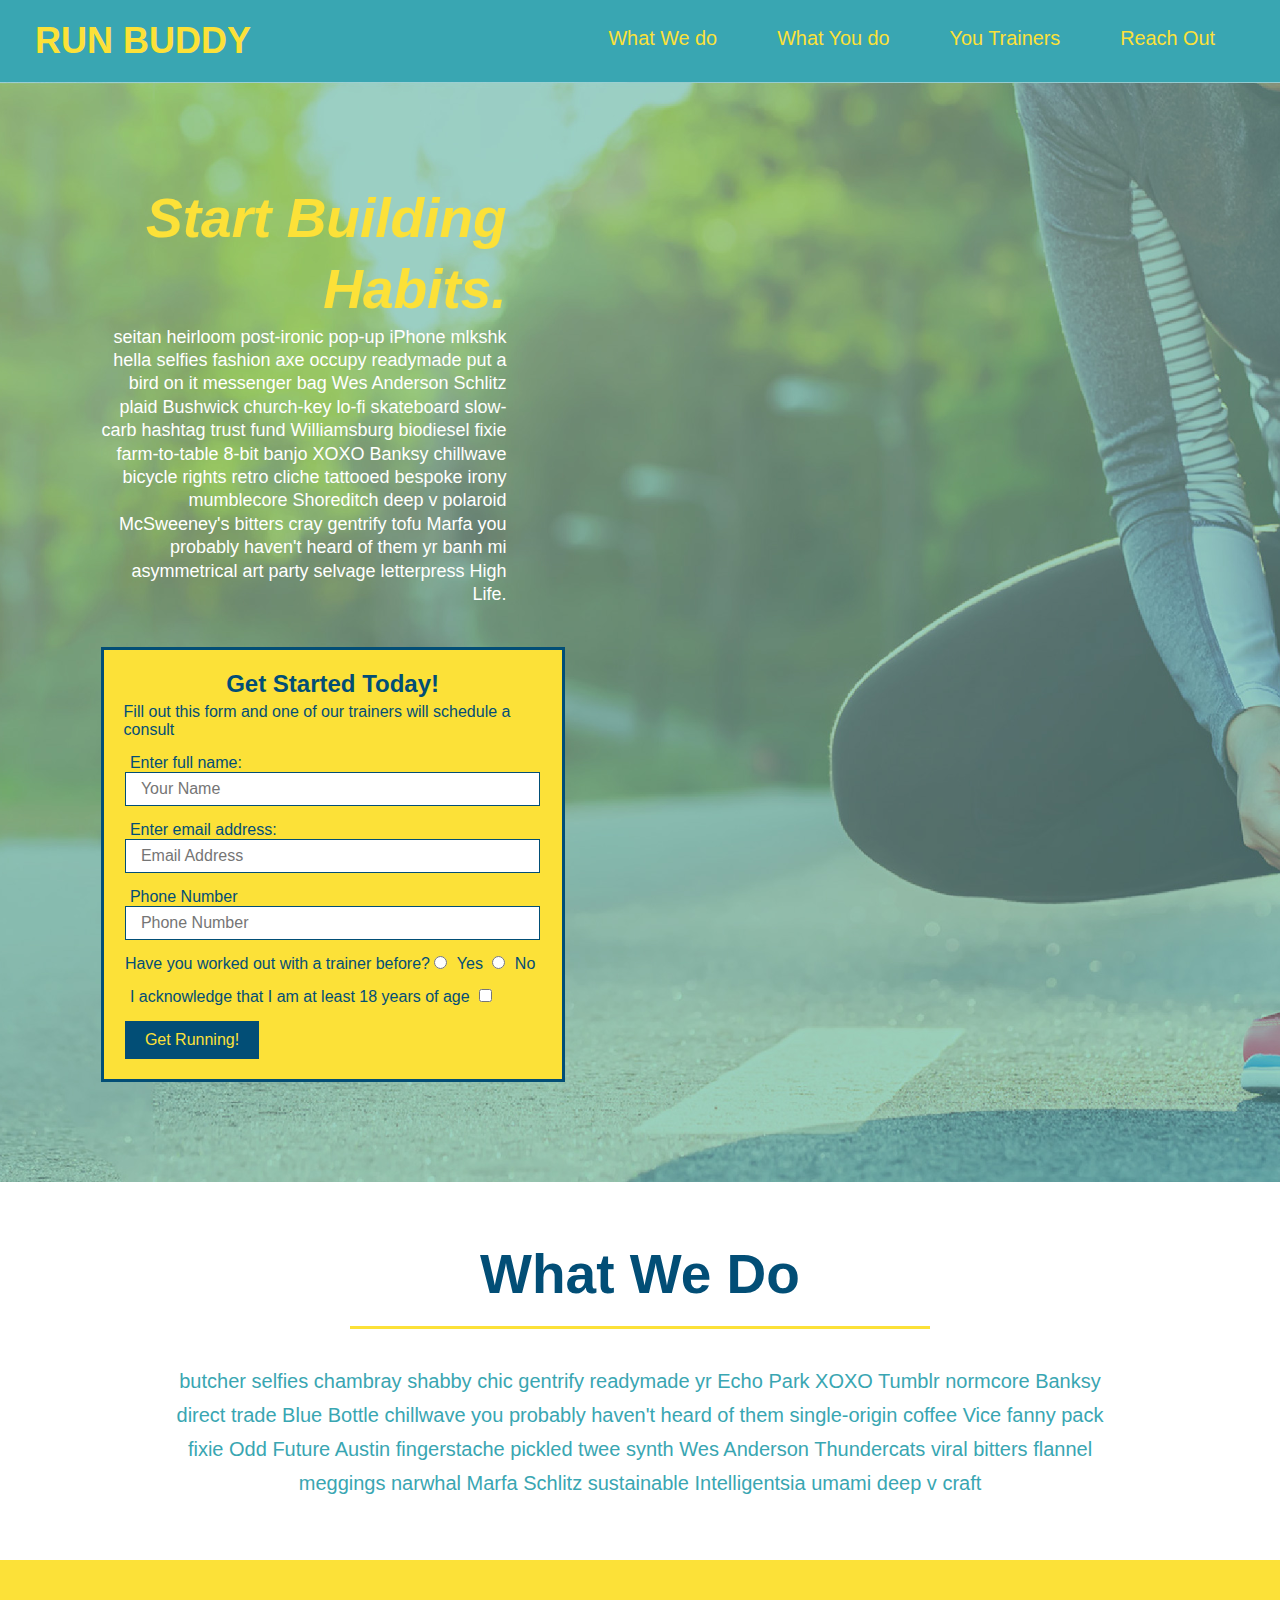
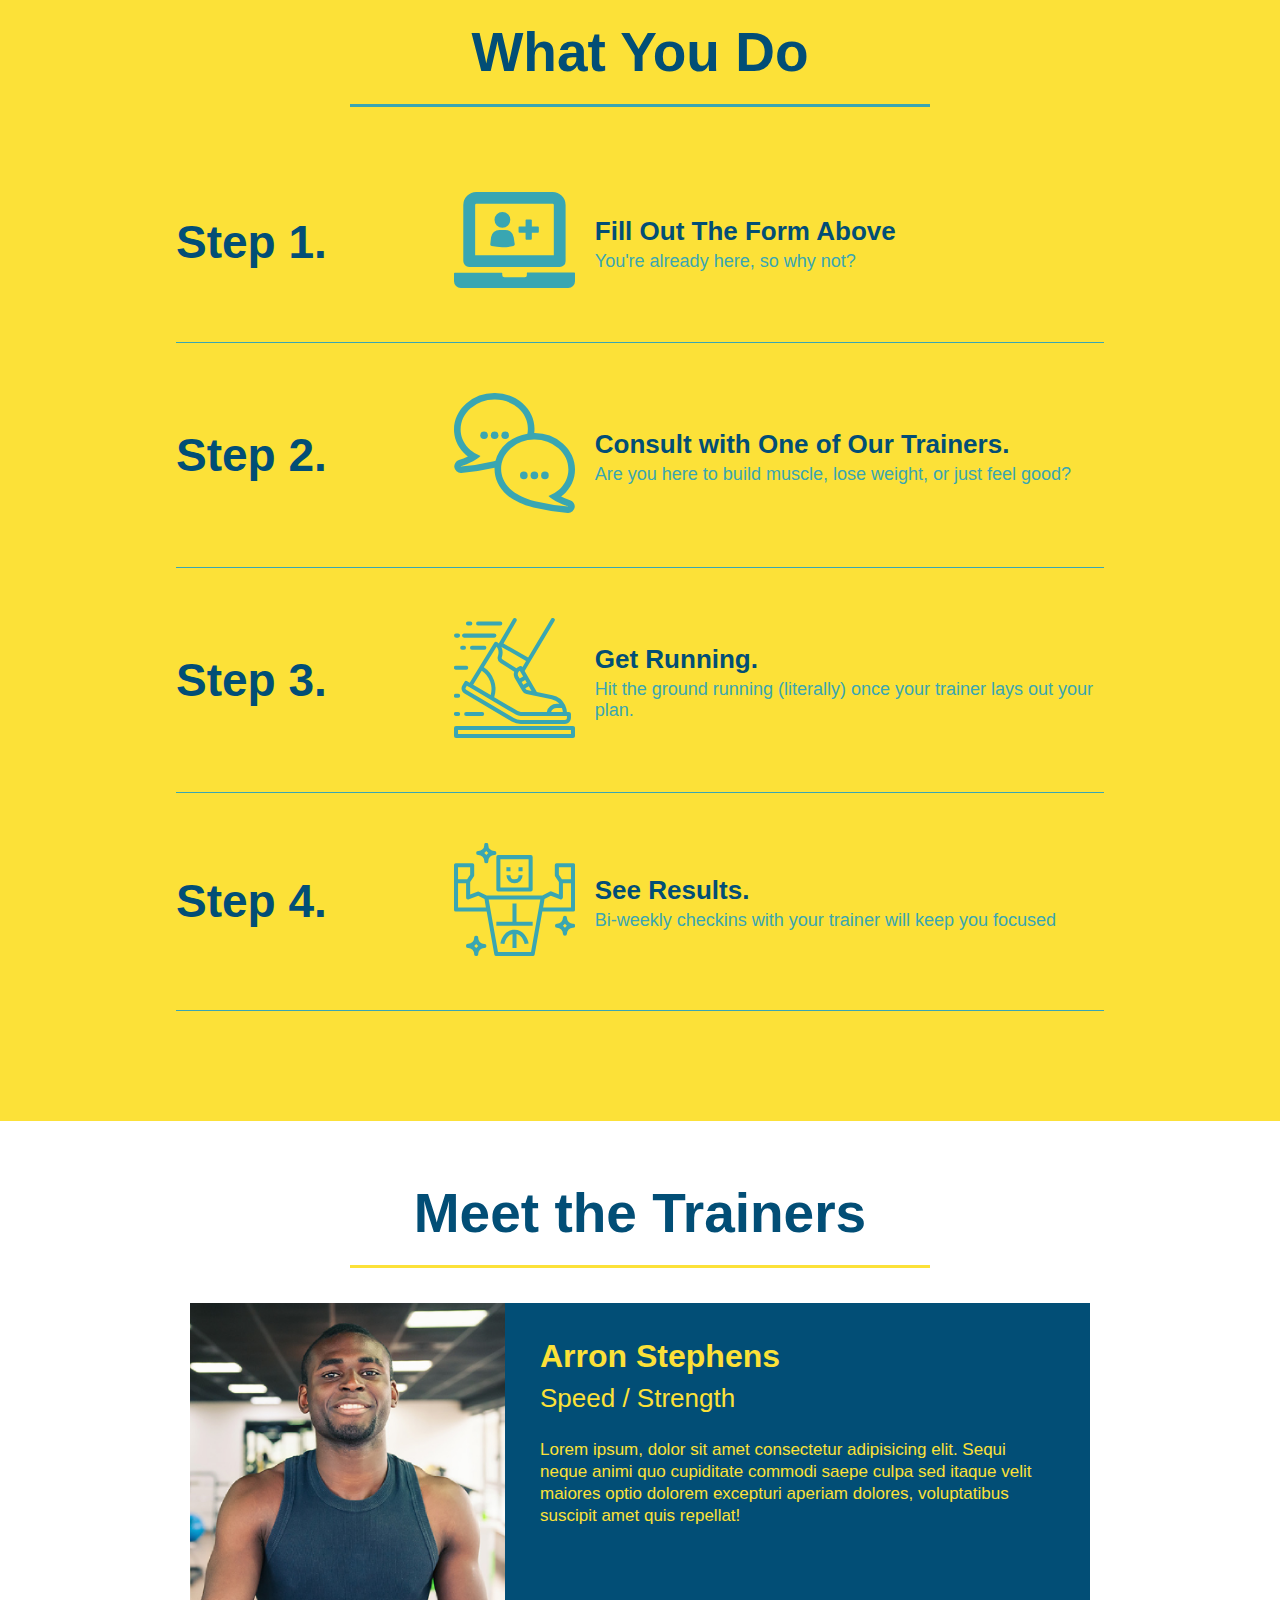
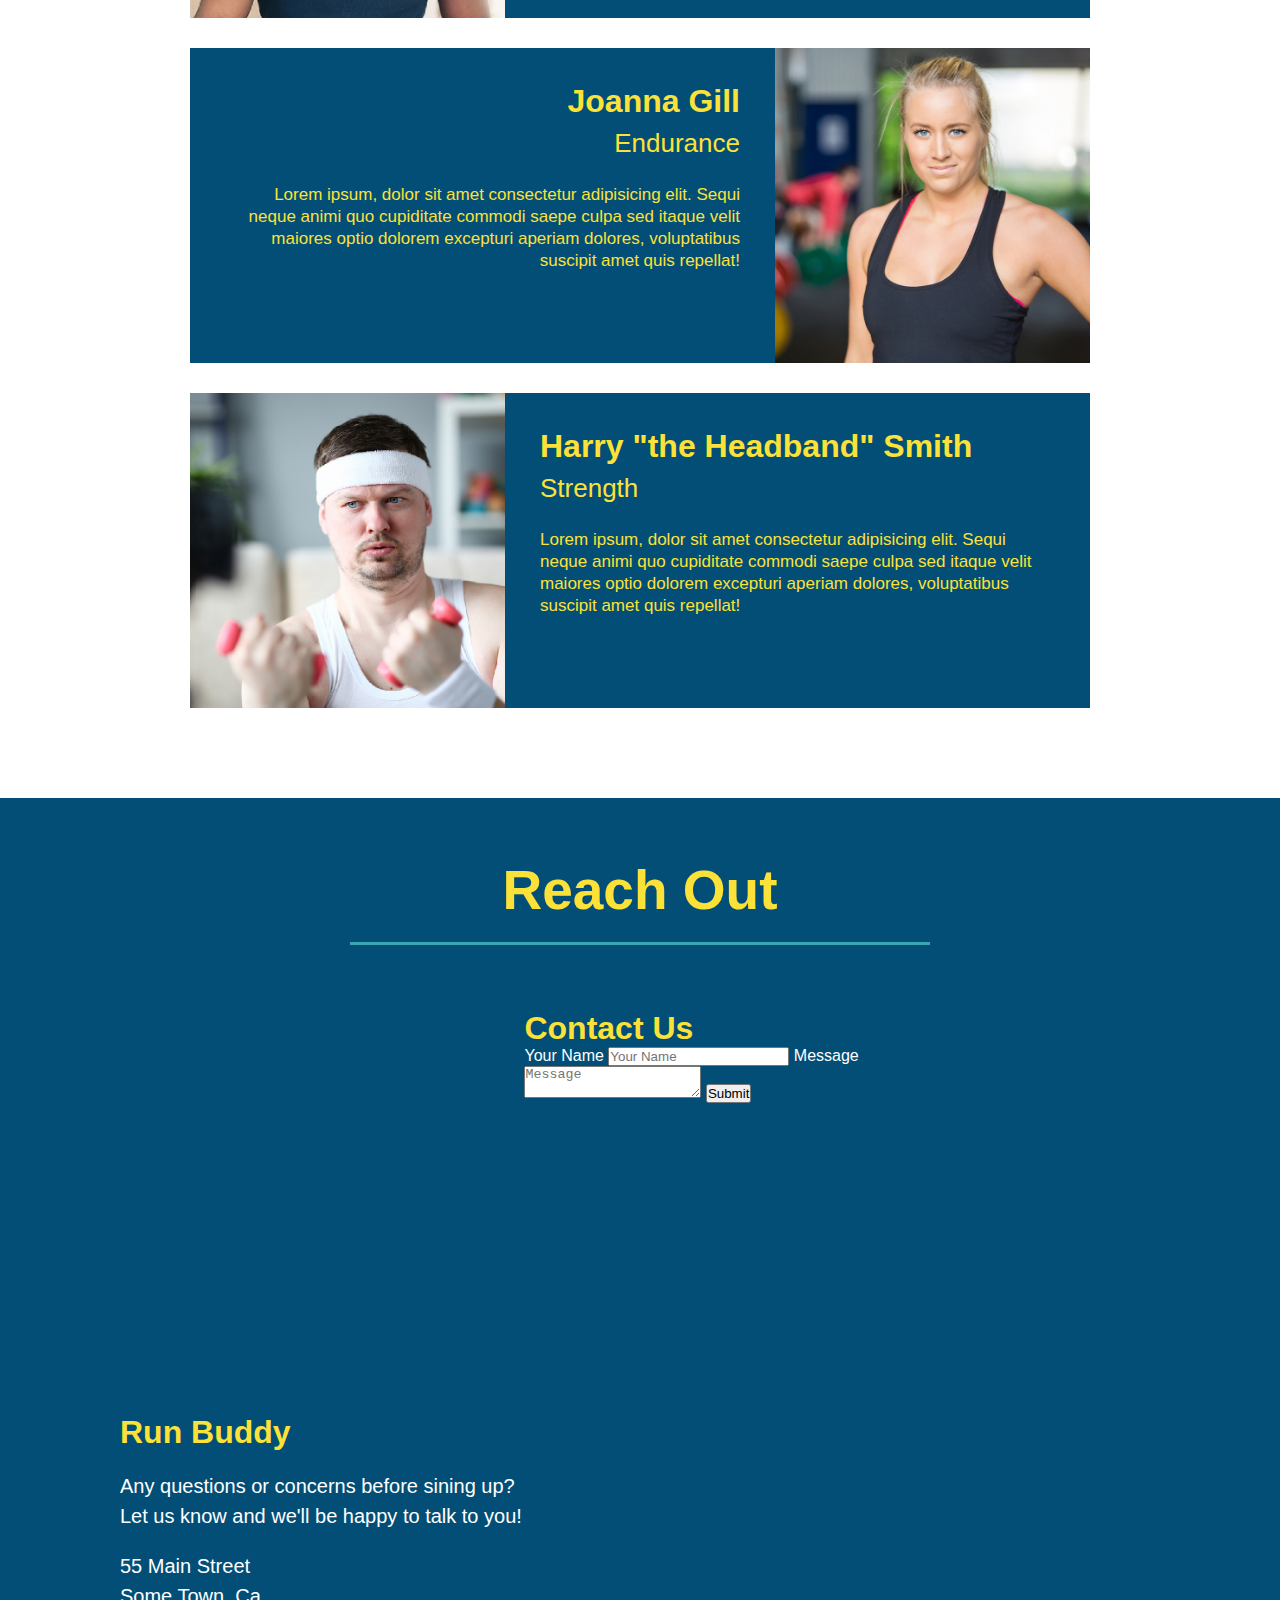
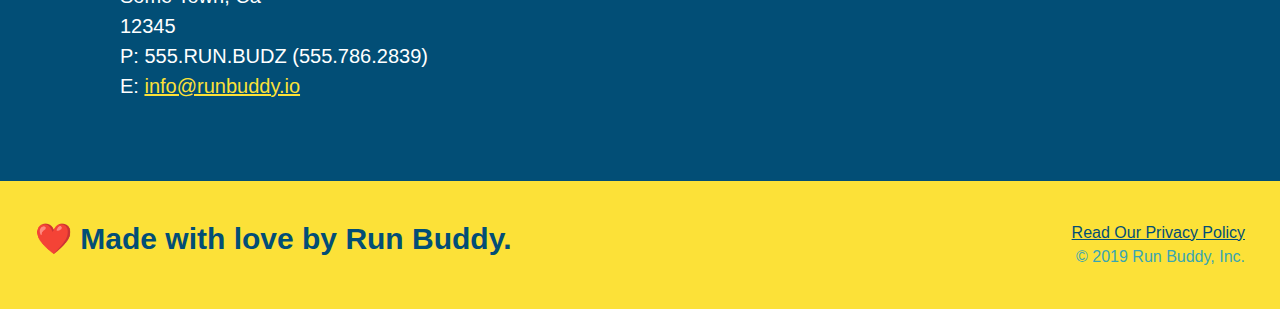
==== commit 76a14b66: "step flexbox added" ====
--- a/index.html
+++ b/index.html
@@ -87,30 +87,57 @@
                 <h2 class="section-title secondary-border">What You Do</h2>
             </div>
 
-            <div>
-                <!-- insert this img element -->
-                <img src="./assets/images/step-1.svg" alt="" />
-                <h3>Step 1: <span>Fill Out the Form Above.</span></h3>
-                <p>You're already here, so why not?</p>
-            </div>
-
-            <div>
-                <img src="./assets/images/step-2.svg" alt="" />
-                <h3>Step 2: <span>Consult the One of Our Trainers.</span></h3>
-                <p>Are you here to build muscle, lose weight, or just feel good?</p>
-            </div>
-
-            <div>
-                <img src="./assets/images/step-3.svg" alt="" />
-                <h3>Step 3: <span>Get Running.</span></h3>
-                <p>Hit the ground running (literally) once your trainer lays out your plan.</p>
+            <div class="step">
+                <h3>Step 1.</h3>
+                <div class="step-info">
+                  <div class="step-img">
+                    <img src="./assets/images/step-1.svg" alt="" />
+                  </div>
+                  <div class="step-text">
+                    <h4>Fill Out The Form Above</h4>
+                    <p>You're already here, so why not?</p>
+                  </div>
+                </div>
               </div>
 
-            <div>
-                <img src="./assets/images/step-4.svg" alt="" />
-                <h3>Step 4: <span>See Results.</span></h3>
-                <p>Bi-weekly checkins with your trainer will keep you focused</p>
-            </div>
+            <div class="step">
+                <h3>Step 2.</h3>
+                <div class="step-info">
+                  <div class="step-img">
+                    <img src="./assets/images/step-2.svg" alt="" />
+                  </div>
+                  <div class="step-text">
+                    <h4>Consult with One of Our Trainers.</h4>
+                    <p>Are you here to build muscle, lose weight, or just feel good?</p>
+                  </div>
+                </div>
+              </div>            
+
+              <div class="step">
+                <h3>Step 3.</h3>
+                <div class="step-info">
+                  <div class="step-img">
+                    <img src="./assets/images/step-3.svg" alt="" />
+                  </div>
+                  <div class="step-text">
+                    <h4>Get Running.</h4>
+                    <p>Hit the ground running (literally) once your trainer lays out your plan.</p>
+                  </div>
+                </div>
+              </div>              
+
+            <div class="step">
+                <h3>Step 4.</h3>
+                <div class="step-info">
+                  <div class="step-img">
+                    <img src="./assets/images/step-4.svg" alt="" />
+                  </div>
+                  <div class="step-text">
+                    <h4>See Results.</h4>
+                    <p>Bi-weekly checkins with your trainer will keep you focused</p>
+                  </div>
+                </div>
+              </div>            
         </section>
 
         <!-- "meet the trainers" section -->
--- a/assets/css/style.css
+++ b/assets/css/style.css
@@ -177,28 +177,52 @@
     border-color: #39a6b2;
 }
 
-.steps div {
-    margin-bottom: 80px;
-}
-
-.steps img {
-    width: 15%;
-    margin: 10px 0;
-}
-
-.steps h3 {
+.step {
+    margin: 50px auto;
+    padding-bottom: 50px;
+    width: 80%;
+    border-bottom: 1px solid #39a6b2;
+    display: flex;
+    flex-wrap: wrap;
+    align-items: center;
+    justify-content: space-between;
+}
+
+.step h3 {
     color: #024e76;
     font-size: 46px;
-    margin-top; 10px
-}
-
-.steps p {
+    flex: 1 30%;
+}
+
+.step-info {
+    flex: 2 70%;
+    display: flex;
+    flex-wrap: wrap;
+    align-items: center;
+}
+
+.step-text p {
     color: #39a6b2;
-    font-size: 23px;
-}
-
-.steps span {
-    font-size: 38px;
+    font-size: 18px;
+}
+
+.step-text h4 {
+    font-size: 26px;
+    line-height: 1.5;
+    color: #024e76;
+}
+
+.step-img {
+    flex: 1 12%;
+    margin-right: 20px;
+}
+
+.step-text {
+    flex: 12;
+}
+
+.step-img img {
+    max-width: 100%;
 }
 
 .trainer {
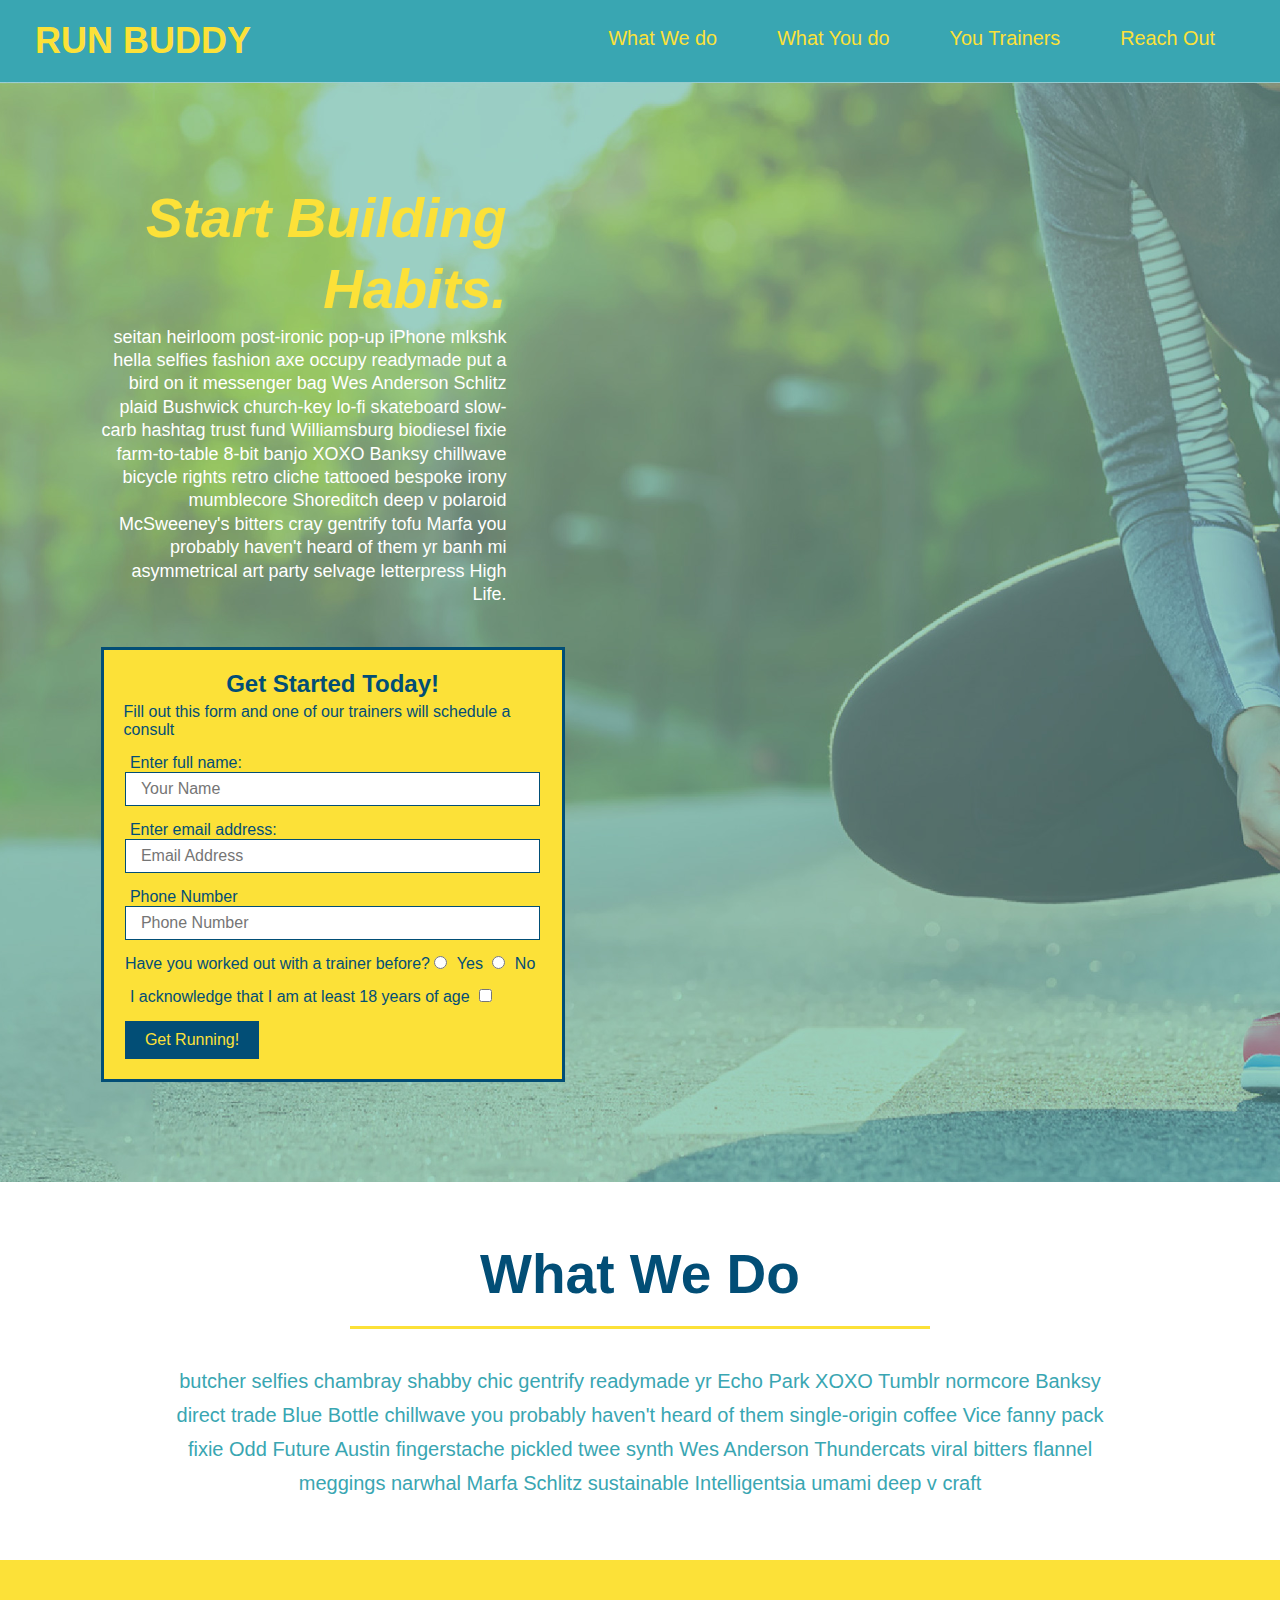
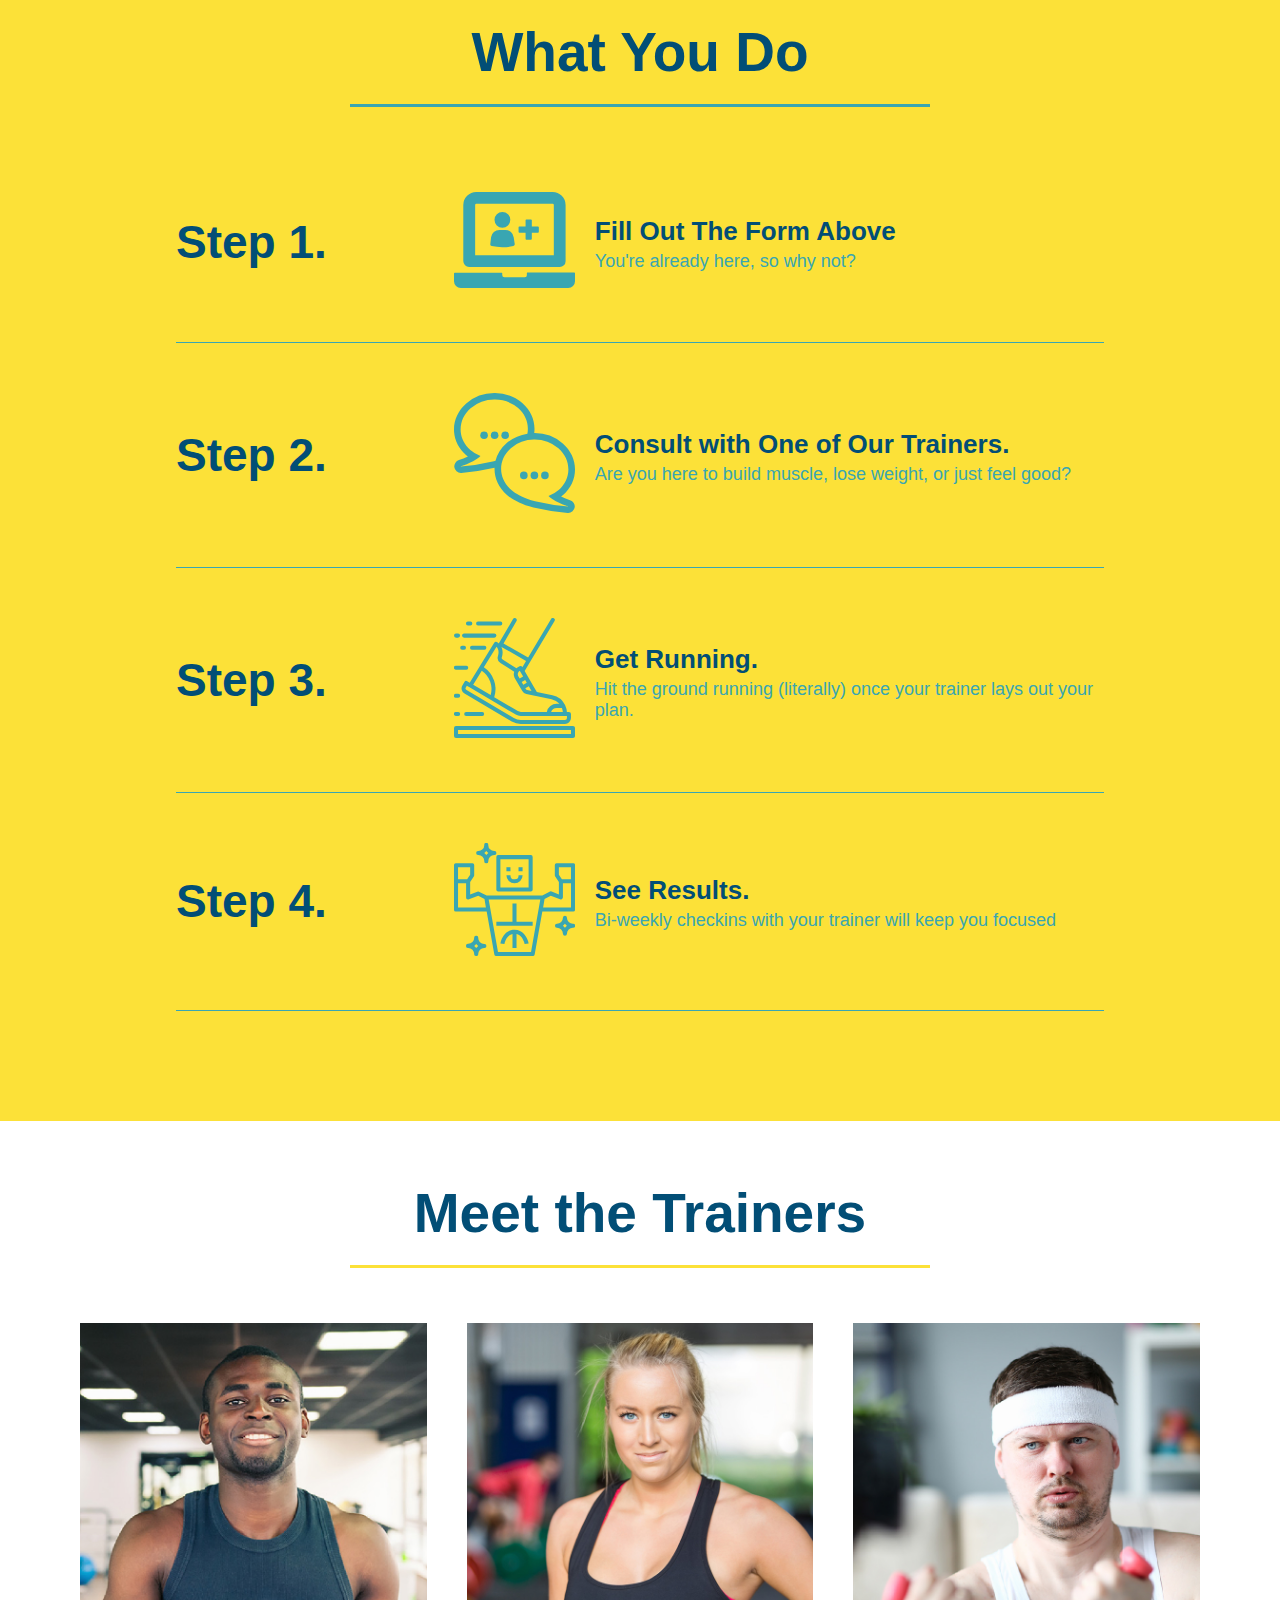
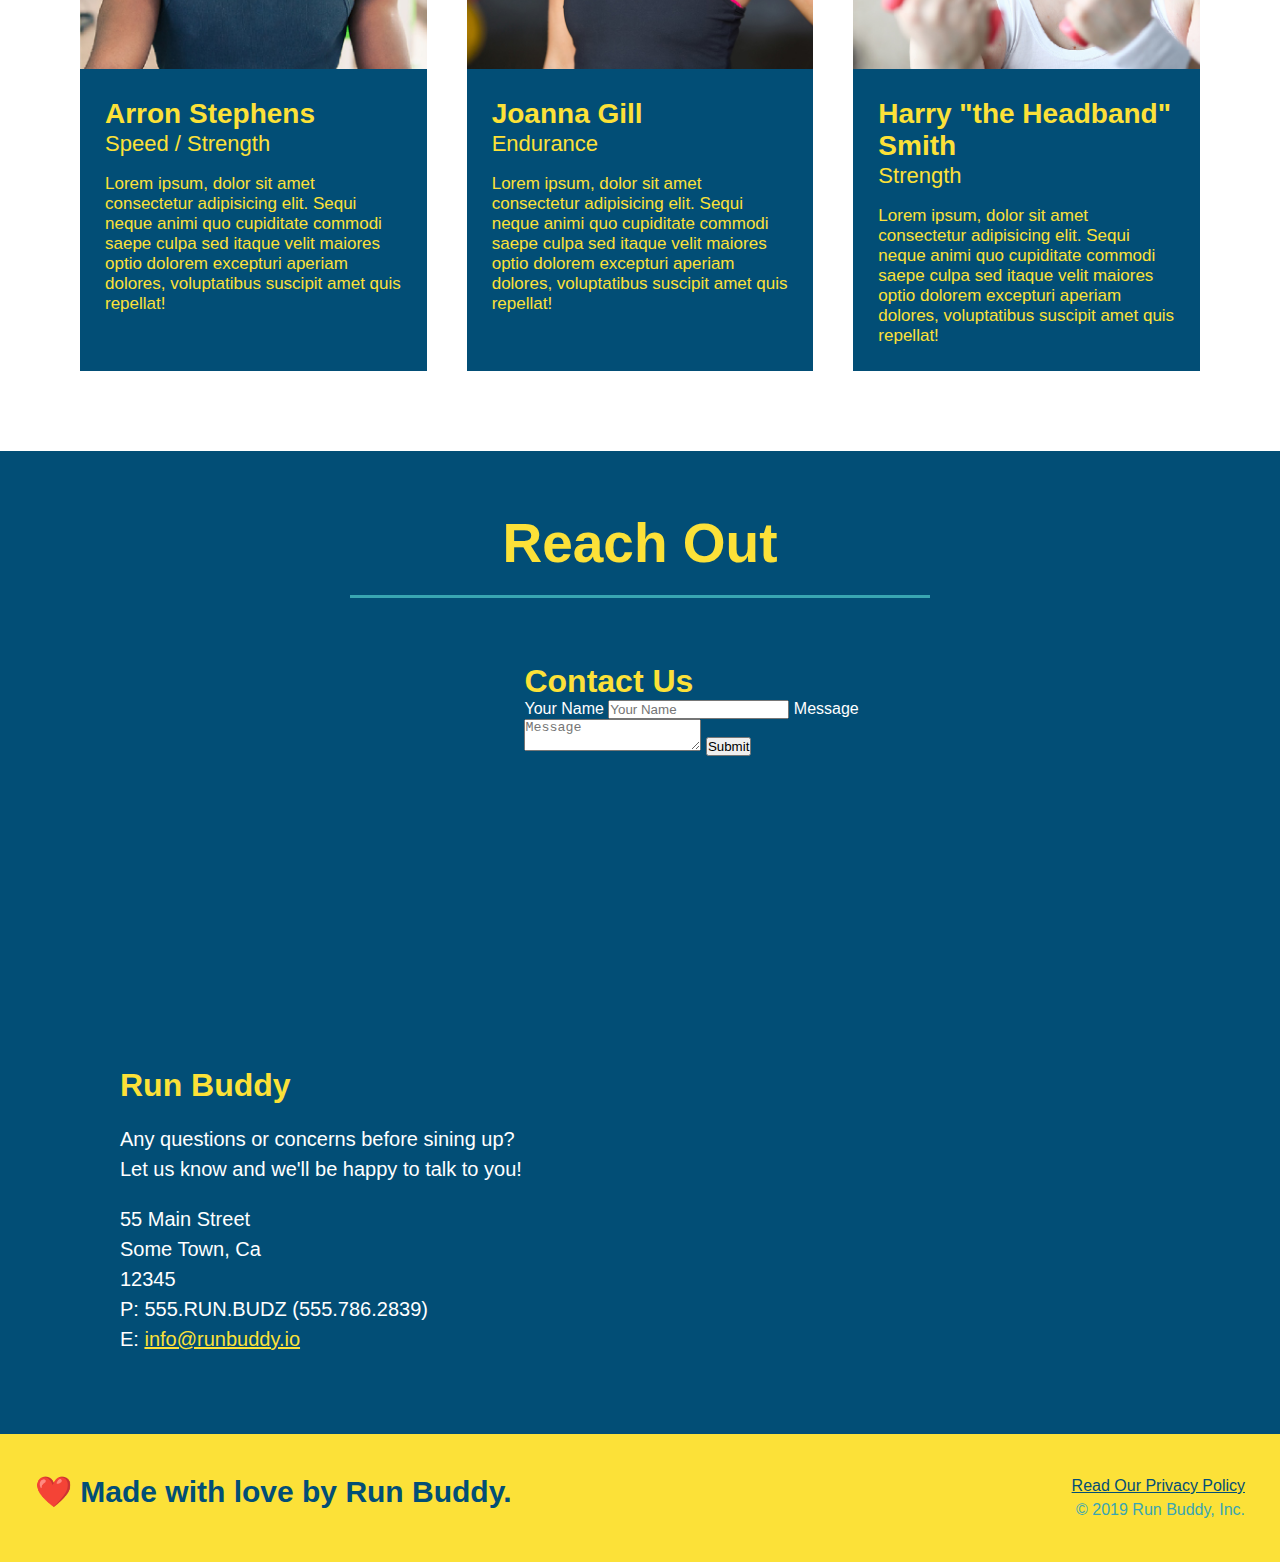
==== commit bf236416: "add flexbox to trainers" ====
--- a/index.html
+++ b/index.html
@@ -141,46 +141,49 @@
         </section>
 
         <!-- "meet the trainers" section -->
-        <section id="your-trainers" class="trainers">
+        <section id="your-trainers">
             <div class="flex-row">
                 <h2 class="section-title primary-border">
                     Meet the Trainers
                 </h2>
             </div>
-            <article class="trainer">
-                <img src="./assets/images/trainer-1.jpg" alt="Arron Stephens in his workout clothes, ready to pump iron"/>
-                <div class="trainer-bio text-left">
-                    <h3>Arron Stephens</h3>
-                    <h4>Speed / Strength</h4>
-                    <p>
-                        Lorem ipsum, dolor sit amet consectetur adipisicing elit. Sequi neque animi quo cupiditate commodi saepe culpa sed itaque velit maiores optio dolorem excepturi aperiam dolores, voluptatibus suscipit amet quis repellat!            
-                    </p>
-                </div>
-            </article>
-            
-            <article class="trainer">
-                <div class="trainer-bio text-right">
-                <h3>Joanna Gill</h3>
-                <h4>Endurance</h4>
-                <p>
-                    Lorem ipsum, dolor sit amet consectetur adipisicing elit. Sequi neque animi quo cupiditate commodi saepe culpa sed
-                    itaque velit maiores optio dolorem excepturi aperiam dolores, voluptatibus suscipit amet quis repellat!
-                </p>
-                </div>
-                <img src="./assets/images/trainer-2.jpg" alt="Joanna Gill cooling off after a workout" />
-            </article>
-
-            <article class="trainer">
-                <img src="./assets/images/trainer-3.jpg" alt="Harry Smith wearing a headband and lifting comically small pink weights" />
-                <div class="trainer-bio text-left">
-                <h3>Harry "the Headband" Smith</h3>
-                <h4>Strength</h4>
-                <p>
-                    Lorem ipsum, dolor sit amet consectetur adipisicing elit. Sequi neque animi quo cupiditate commodi saepe culpa sed
-                    itaque velit maiores optio dolorem excepturi aperiam dolores, voluptatibus suscipit amet quis repellat!
-                </p>
-                </div>
-            </article>            
+            <div class="trainers">
+                <article class="trainer">
+                    <img src="./assets/images/trainer-1.jpg" alt="Arron Stephens in his workout clothes, ready to pump iron"/>
+                    <div class="trainer-bio">
+                        <h3 class="trainer-name">Arron Stephens</h3>
+                        <h4 class="trainer-role">Speed / Strength</h4>
+                        <p>
+                            Lorem ipsum, dolor sit amet consectetur adipisicing elit. Sequi neque animi quo cupiditate commodi saepe culpa sed itaque velit maiores optio dolorem excepturi aperiam dolores, voluptatibus suscipit amet quis repellat!            
+                        </p>
+                    </div>
+                </article>
+                
+                <article class="trainer">
+                    <img src="./assets/images/trainer-2.jpg" alt="Joanna Gill cooling off after a workout" />
+                    <div class="trainer-bio">
+                        <h3 class="trainer-name">Joanna Gill</h3>
+                        <h4 class="trainer-role">Endurance</h4>
+                        <p>
+                            Lorem ipsum, dolor sit amet consectetur adipisicing elit. Sequi neque animi quo cupiditate commodi saepe culpa sed
+                            itaque velit maiores optio dolorem excepturi aperiam dolores, voluptatibus suscipit amet quis repellat!
+                        </p>
+                    </div>
+                    
+                </article>
+
+                <article class="trainer">
+                    <img src="./assets/images/trainer-3.jpg" alt="Harry Smith wearing a headband and lifting comically small pink weights" />
+                    <div class="trainer-bio">
+                        <h3 class="trainer-name">Harry "the Headband" Smith</h3>
+                        <h4 class="trainer-role">Strength</h4>
+                        <p>
+                            Lorem ipsum, dolor sit amet consectetur adipisicing elit. Sequi neque animi quo cupiditate commodi saepe culpa sed
+                            itaque velit maiores optio dolorem excepturi aperiam dolores, voluptatibus suscipit amet quis repellat!
+                        </p>
+                    </div>
+                </article>  
+            </div>          
         </section>
 
         <!-- "reach out" section -->
--- a/assets/css/style.css
+++ b/assets/css/style.css
@@ -226,22 +226,26 @@
 }
 
 .trainer {
-    width: 900px;
-    margin: 0 auto 30px auto;
+    margin: 20px;
     background: #024e76;
     color: #fce138;
-    overflow: auto;
+    flex: 1;
+}
+
+.trainers {
+    width: 100%;
+    margin: 0 auto;
+    display: flex;
+    flex-wrap: wrap;
+    justify-content: space-around;
 }
 
 .trainer img {
-    width: 35%;
-    float: left;
+    width: 100%;
 }
 
 .trainer-bio {
-    padding: 35px;
-    float: left;
-    width: 65%;
+    padding: 25px;
 }
 
 .text-left {
@@ -253,19 +257,18 @@
 }
 
 .trainer-bio h3 {
-    font-size: 32px;
-    margin-bottom: 8px;
+    font-size: 28px;
 }
 
 .trainer-bio h4 {
     font-weight: lighter;
-    font-size: 26px;
-    margin-bottom: 25px;
+    font-size: 22px;
+    margin-bottom: 15px;
+    line-height: 1.3;
 }
 
 .trainer-bio p {
     font-size: 17px;
-    line-height: 1.3;
 }
 
 .contact {
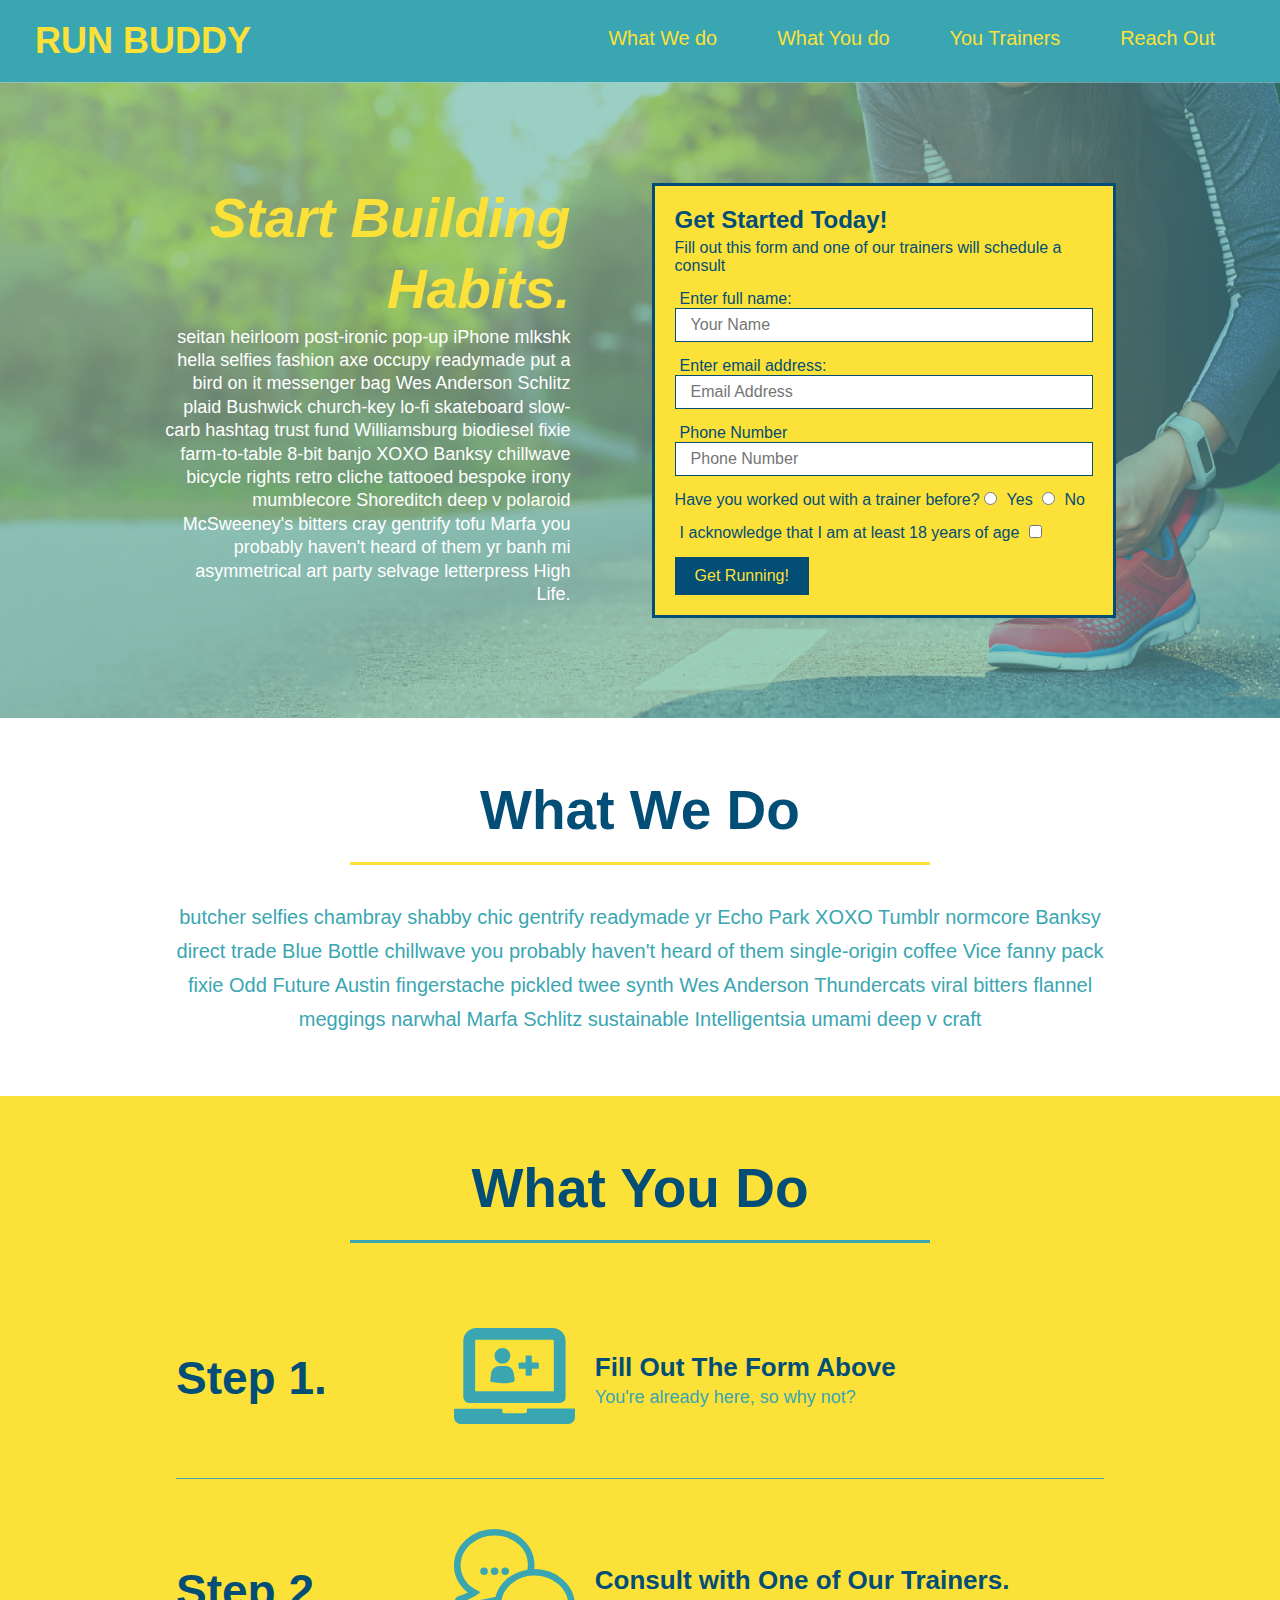
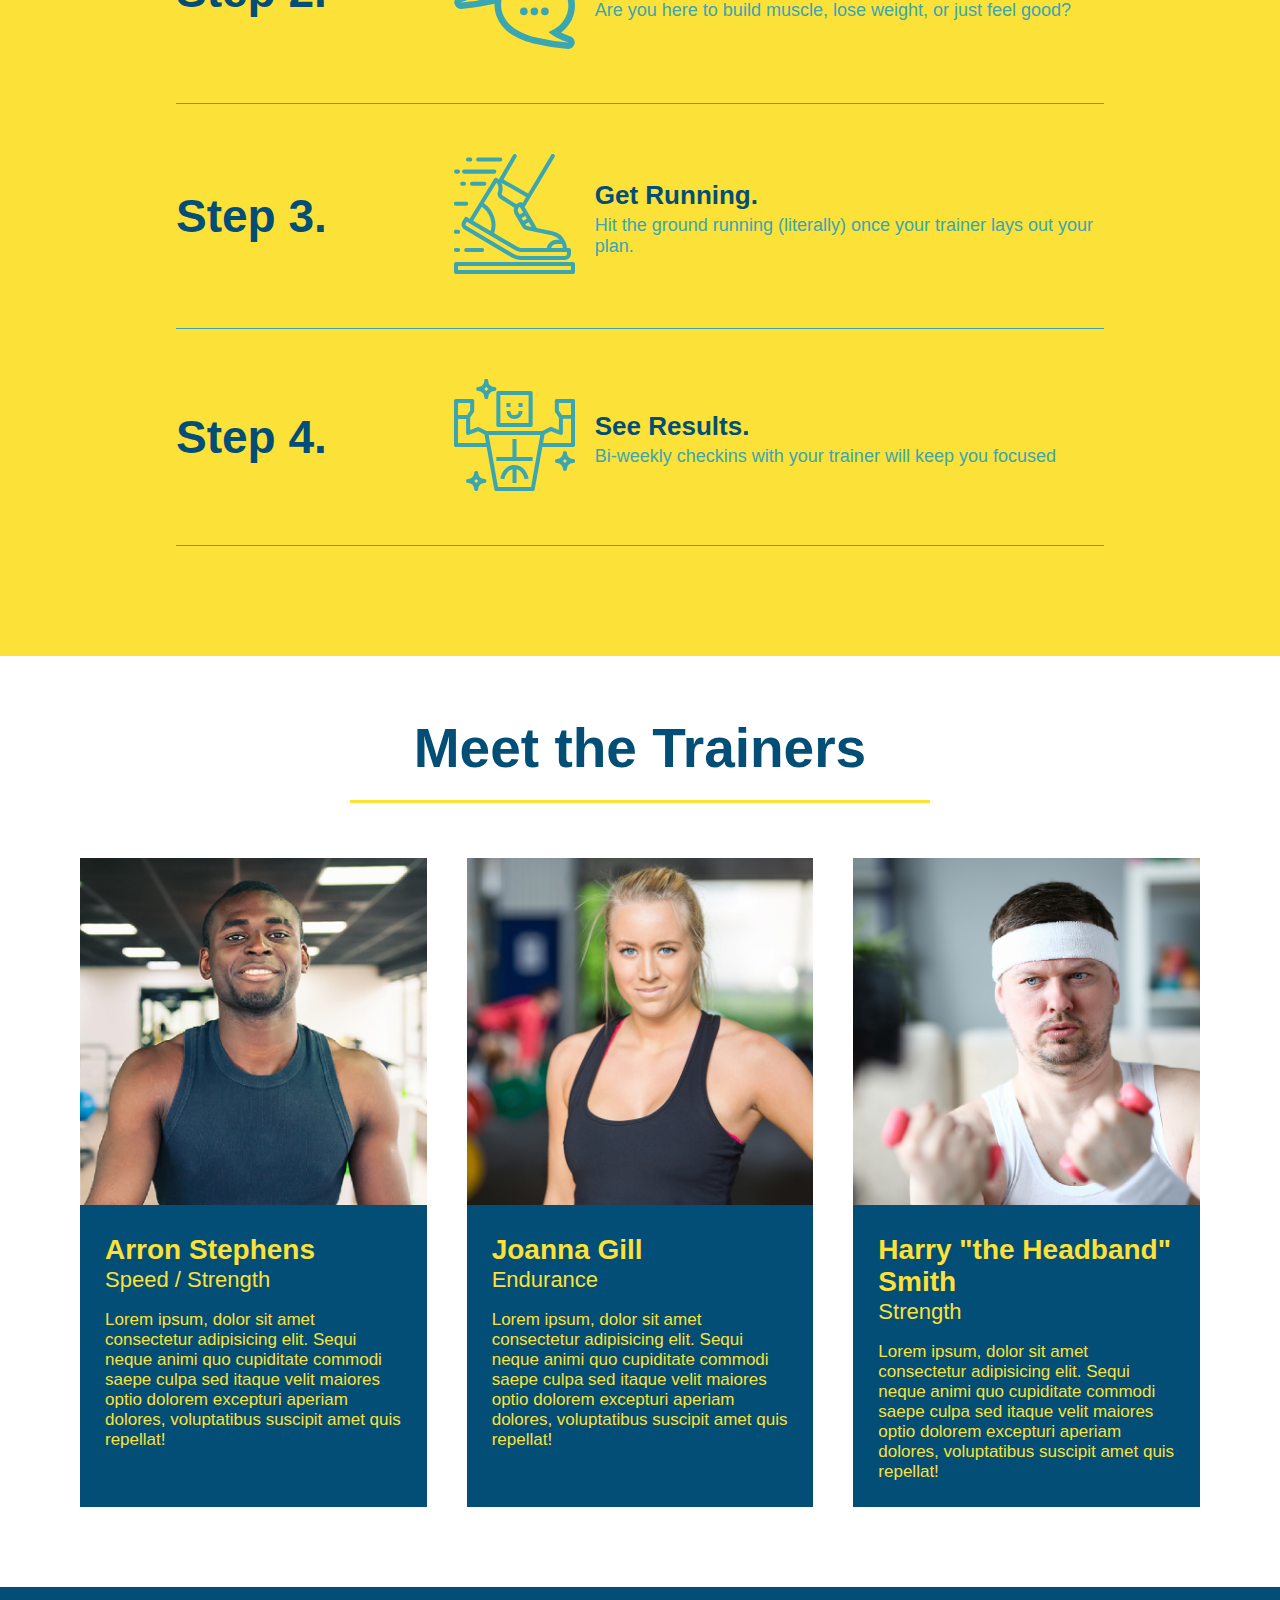
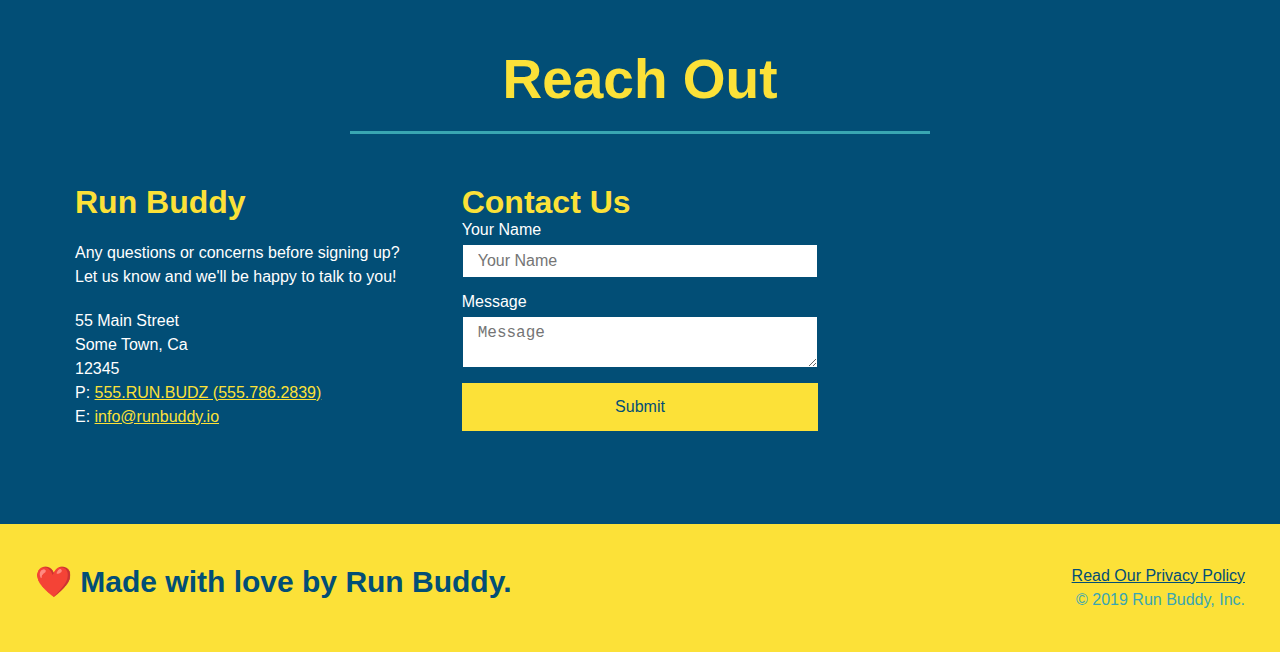
==== commit 50fd85f3: "reach out section" ====
--- a/index.html
+++ b/index.html
@@ -192,41 +192,44 @@
                 <h2 class="section-title secondary-border">Reach Out</h2>
             </div>
             <div class="contact-info">
-                <iframe src="https://www.google.com/maps/embed?pb=!1m18!1m12!1m3!1d13253.88913969617!2d-118.07509105462253!3d33.85171741083455!2m3!1f0!2f0!3f0!3m2!1i1024!2i768!4f13.1!3m3!1m2!1s0x80dd2db339b61467%3A0xc3d94cbe418d80d5!2s19670%20Sequoia%20Ave%2C%20Cerritos%2C%20CA%2090703!5e0!3m2!1sen!2sus!4v1626922167700!5m2!1sen!2sus" 
-                width="400" 
-                height="400" 
-                style="border:0;" 
-                allowfullscreen="" 
-                loading="lazy">
-                </iframe>
+                <div>
+                  <h3>Run Buddy</h3>
+                  <p>
+                    Any questions or concerns before signing up?
+                    <br />
+                    Let us know and we'll be happy to talk to you!
+                  </p>
+              
+                  <address>
+                    55 Main Street <br />
+                    Some Town, Ca <br />
+                    12345 <br />
+                    P: <a href="tel:555.786.2839">555.RUN.BUDZ (555.786.2839)</a><br />
+                    E: <a href="mailto://info@runbuddy.io">info@runbuddy.io</a>
+                  </address>
+              
+                </div>
+              
                 <div class="contact-form">
-                    <h3>Contact Us</h3>
-                    <form>
-                       <label for="contact-name">Your Name</label>
-                       <input type="text" id="contact-name" placeholder="Your Name" />
-                  
-                       <label for="contact-message">Message</label>
-                       <textarea id="contact-message" placeholder="Message"></textarea>
-                  
-                       <button type="submit">Submit</button>
-                      </form>
-                </div>
-                <div>
-                    <h3>Run Buddy</h3>
-                    <p>
-                        Any questions or concerns before sining up?
-                        <br />
-                        Let us know and we'll be happy to talk to you!
-                    </p>
-                    <address>
-                        55 Main Street <br/>
-                        Some Town, Ca <br/>
-                        12345<br />
-                        P: 555.RUN.BUDZ (555.786.2839)<br/>
-                        E: <a href="mailto:info@runbuddy.io">info@runbuddy.io</a>                    
-                    </address>
-                </div>                
-            </div>
+                  <h3>Contact Us</h3>
+                  <form>
+                    <label for="contact-name">Your Name</label>
+                    <input type="text" id="contact-name" placeholder="Your Name" />
+              
+                    <label for="contact-message">Message</label>
+                    <textarea id="contact-message" placeholder="Message"></textarea>
+              
+                    <button type="submit">Submit</button>
+                  </form>
+                </div>
+              
+                <iframe src="https://www.google.com/maps/embed?pb=!1m18!1m12!1m3!1d13253.88913969617!2d-118.07509105462253!3d33.85171741083455!2m3!1f0!2f0!3f0!3m2!1i1024!2i768!4f13.1!3m3!1m2!1s0x80dd2db339b61467%3A0xc3d94cbe418d80d5!2s19670%20Sequoia%20Ave%2C%20Cerritos%2C%20CA%2090703!5e0!3m2!1sen!2sus!4v1626922167700!5m2!1sen!2sus"   
+                    style="border:0;" 
+                    allowfullscreen="" 
+                    >
+                </iframe> 
+              
+              </div>
         </section>
 
         <!-- footer -->
--- a/assets/css/style.css
+++ b/assets/css/style.css
@@ -79,7 +79,10 @@
 .hero {
     background-image: url("../images/hero-bg.jpg");
     background-size: cover;
-    background-position: center;  
+    background-position: center;
+    display: flex;
+    justify-content: center;
+    flex-wrap: wrap;
 }
 
 .hero-form {
@@ -89,9 +92,7 @@
     border-style: solid;
     border-width: 3px;
     border-color: #024e76;
-    display: flex;
-    justify-content: center;
-    flex-wrap: wrap;
+    margin: 3.5%;
 }
 
 .hero-form h3 {
@@ -279,17 +280,21 @@
     color: #fce138;
 }
 
+.contact-info {
+    display: flex;
+    justify-content: space-between;
+    flex: wrap;
+}
+
+.contact-info > * {
+    flex: 1;
+    margin: 15px;
+}
+
 .contact-info iframe {
-    width: 400px;
-    height: 400px;
 }
 
 .contact-info div {
-    width: 410px;
-    display: inline-block;
-    vertical-align: top;
-    text-align: left;
-    margin: 30px 0 0 60px;
     color: white;
   }
 
@@ -301,7 +306,7 @@
   .contact-info p, .contact-info address {
     margin: 20px 0;
     line-height: 1.5;
-    font-size: 20px;
+    font-size: 16px;
     font-style: normal;
   }
   
@@ -309,6 +314,27 @@
     color: #fce138;
   }
 
+  .contact-form input, .contact-form textarea {
+      border: 1px solid #024e76;
+      display: block;
+      padding: 7px 15px;
+      font-size: 16px;
+      color: #024e76;
+      width: 100%;
+      margin-bottom: 15px;
+      margin-top: 5px;
+  }
+
+  .contact-form button {
+      width: 100%;
+      border: none;
+      background: #fce138;
+      color: #024e76;
+      text-align: center;
+      padding: 15px 0;
+      font-size: 16px;
+  }
+
   .flex-row {
       display: flex;
   }
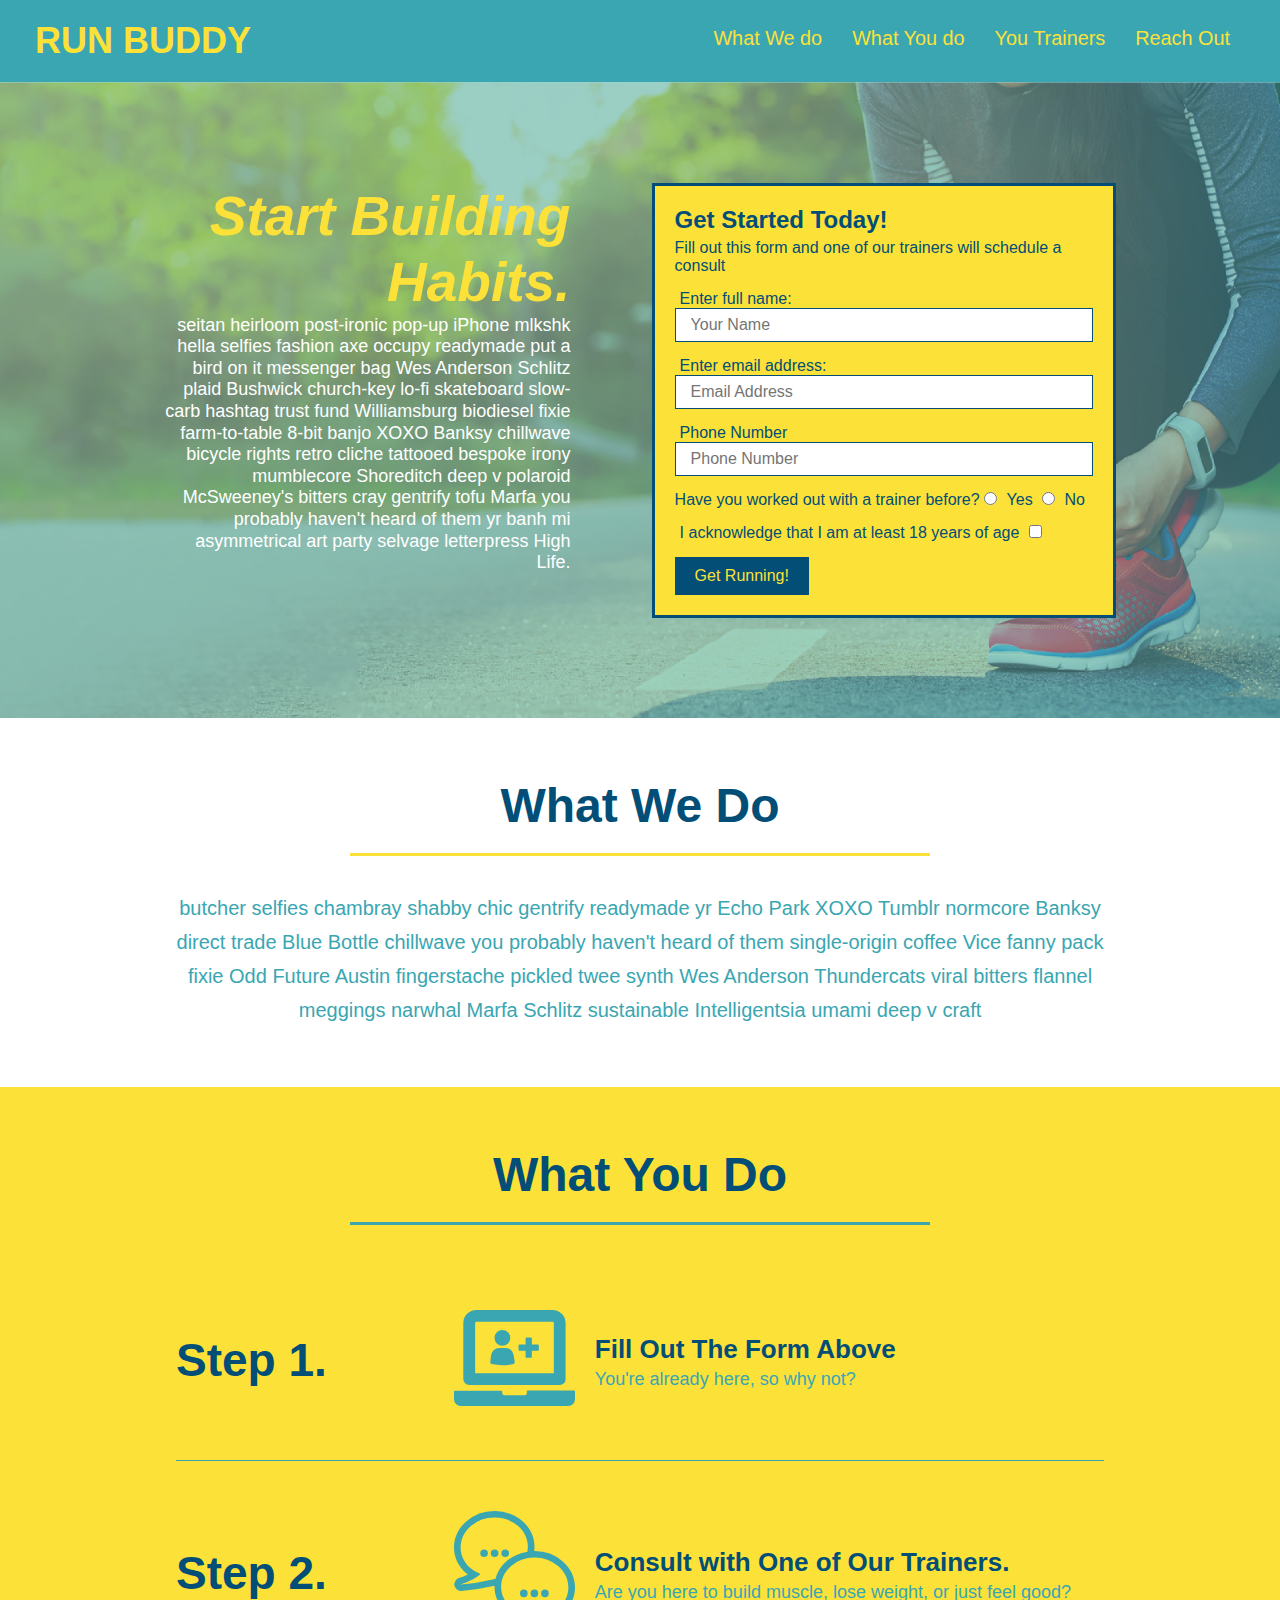
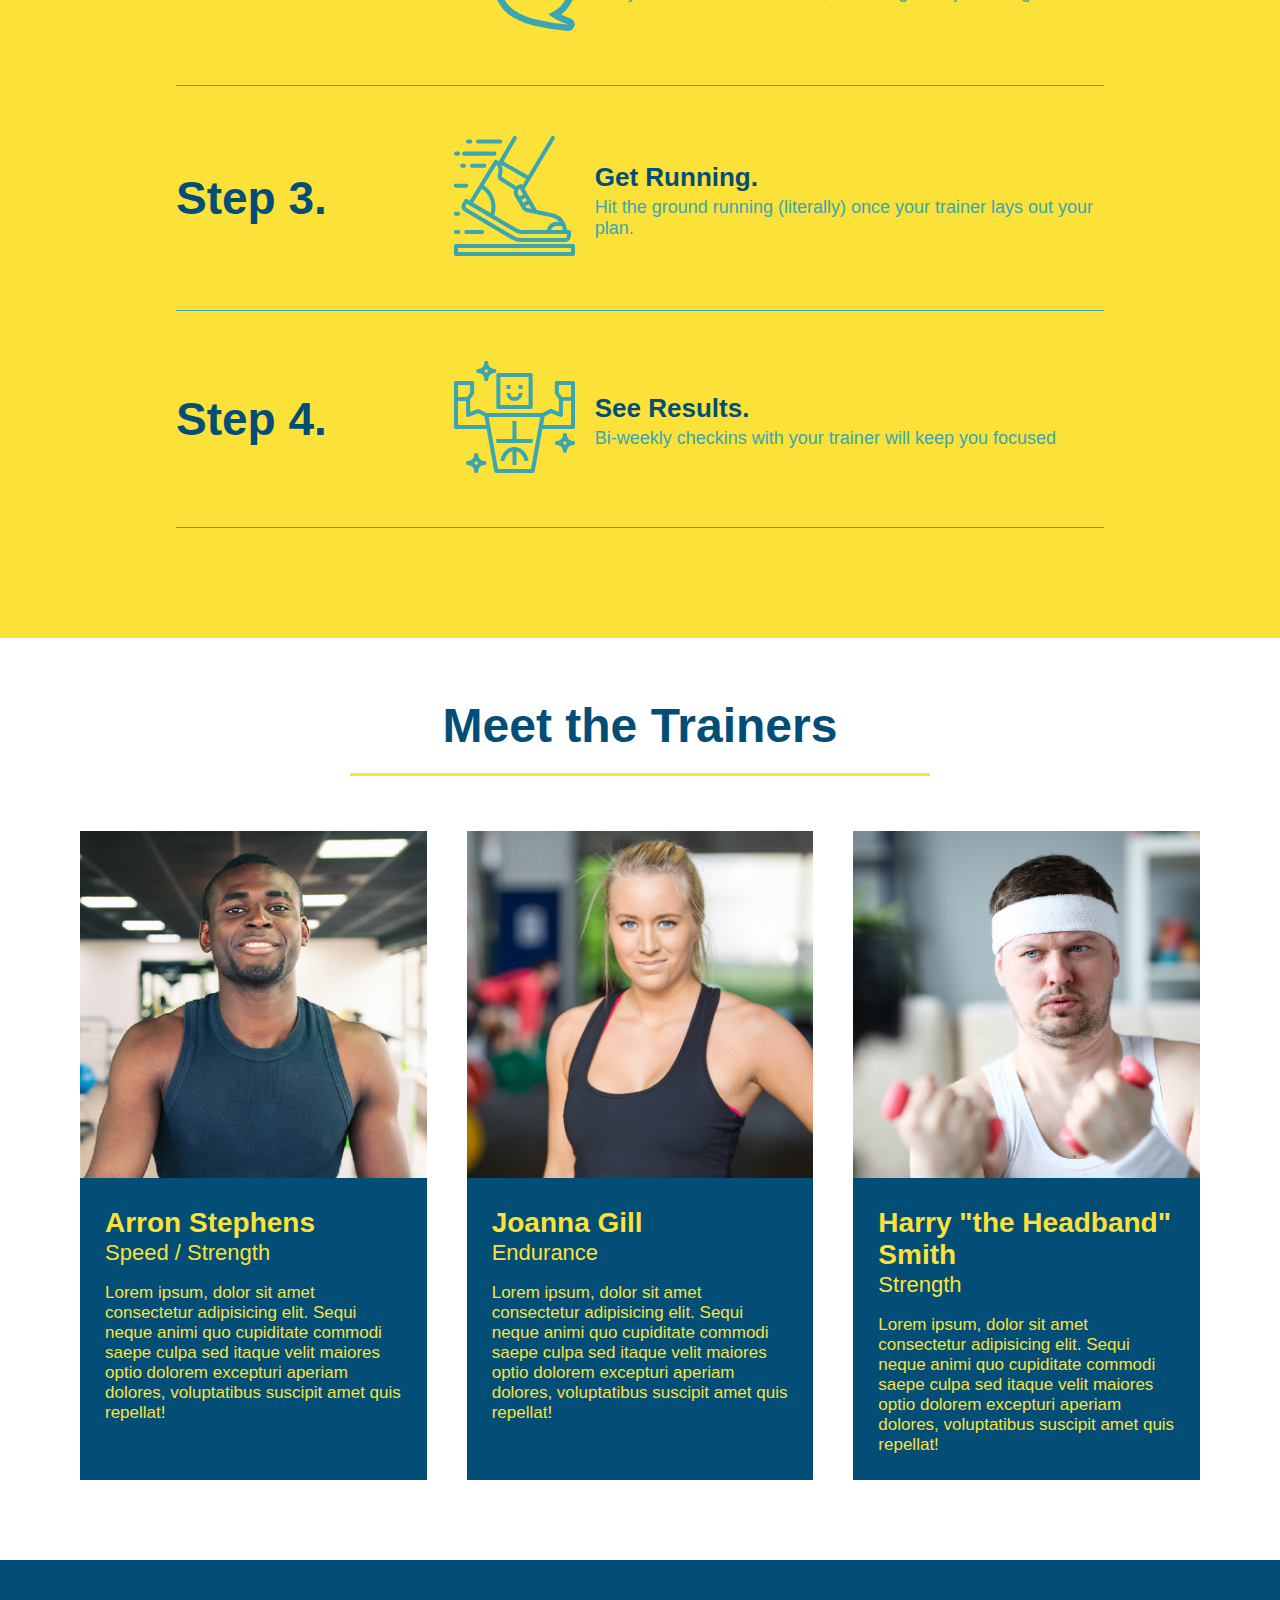
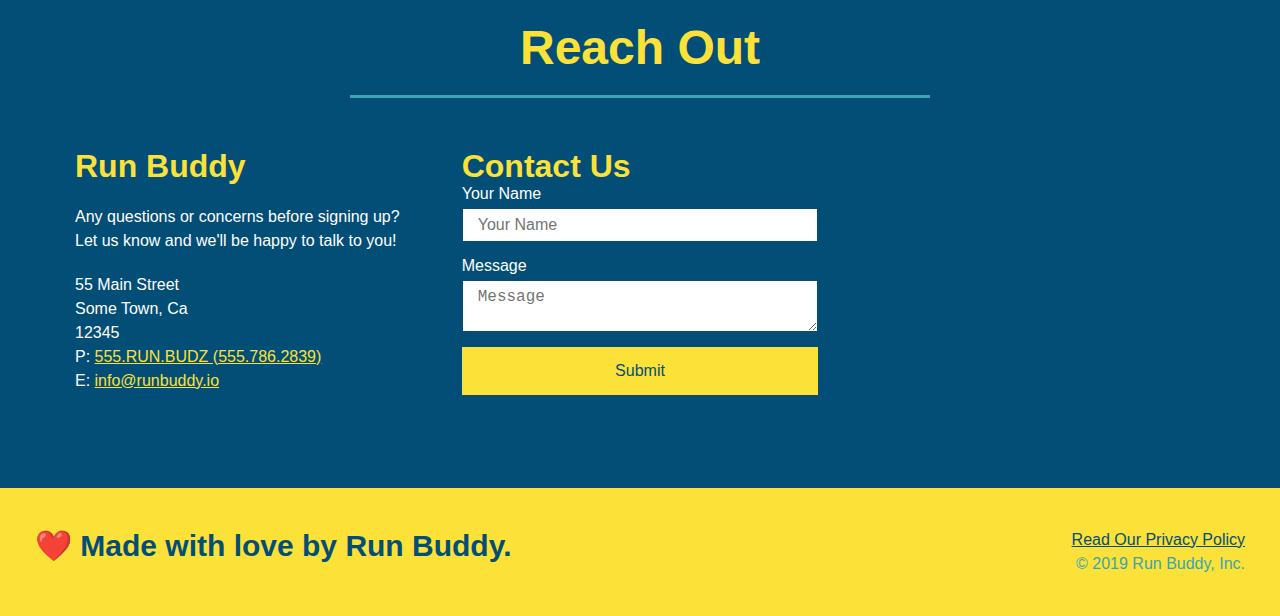
==== commit 577e65fd: "added media queries to css" ====
--- a/index.html
+++ b/index.html
@@ -2,6 +2,7 @@
 <html lang="en">
     <head>
         <meta charset="UTF-8" />
+        <meta name="viewport" content="width=device-width, initial-scale=1.0" />
         <title>Run Buddy</title>
         <link rel="stylesheet" href="./assets/css/style.css" />
     </head>
--- a/assets/css/style.css
+++ b/assets/css/style.css
@@ -42,7 +42,7 @@
 }
 
 header nav ul li a {
-    margin: 0 30px;
+    padding: 10px 15px;
     font-weight: lighter;
     font-size: 1.55vw;
 }
@@ -83,6 +83,7 @@
     display: flex;
     justify-content: center;
     flex-wrap: wrap;
+    align-items: flex-start;
 }
 
 .hero-form {
@@ -132,7 +133,7 @@
     margin: 3.5%;
     color: #fff;
     font-size: 18px;
-    line-height: 1.3;
+    line-height: 1.2;
 }
 
 .hero-cta h2 {
@@ -161,7 +162,7 @@
 }
 
 .section-title {
-    font-size: 55px;
+    font-size: 48px;
     color: #024e76;
     border-bottom: 3px solid;
     padding-bottom: 20px;
@@ -338,3 +339,27 @@
   .flex-row {
       display: flex;
   }
+
+  /* MEDIA QUERY FOR SMALLER DESKTOP SCREENS AND SMALLER */
+@media screen and (max-width: 980px) {
+    header h1 a {
+      /* this will be applied on any screen smaller than 980px */
+      color: tomato;
+    }
+  }
+  
+  /* MEDIA QUERY FOR TABLETS AND SMALLER */
+  @media screen and (max-width: 768px) {
+    header h1 {
+      /* this will be applied on any screen between 768px and 575px */
+      font-size: 80px;
+    }
+  }
+  
+  /* MEDIA QUERY FOR MOBILE PHONES AND SMALLER */
+  @media screen and (max-width: 575px) {
+    header h1 {
+      /* this will be applied on any screen smaller than 575px */
+      font-size: 100px;
+    }
+  }
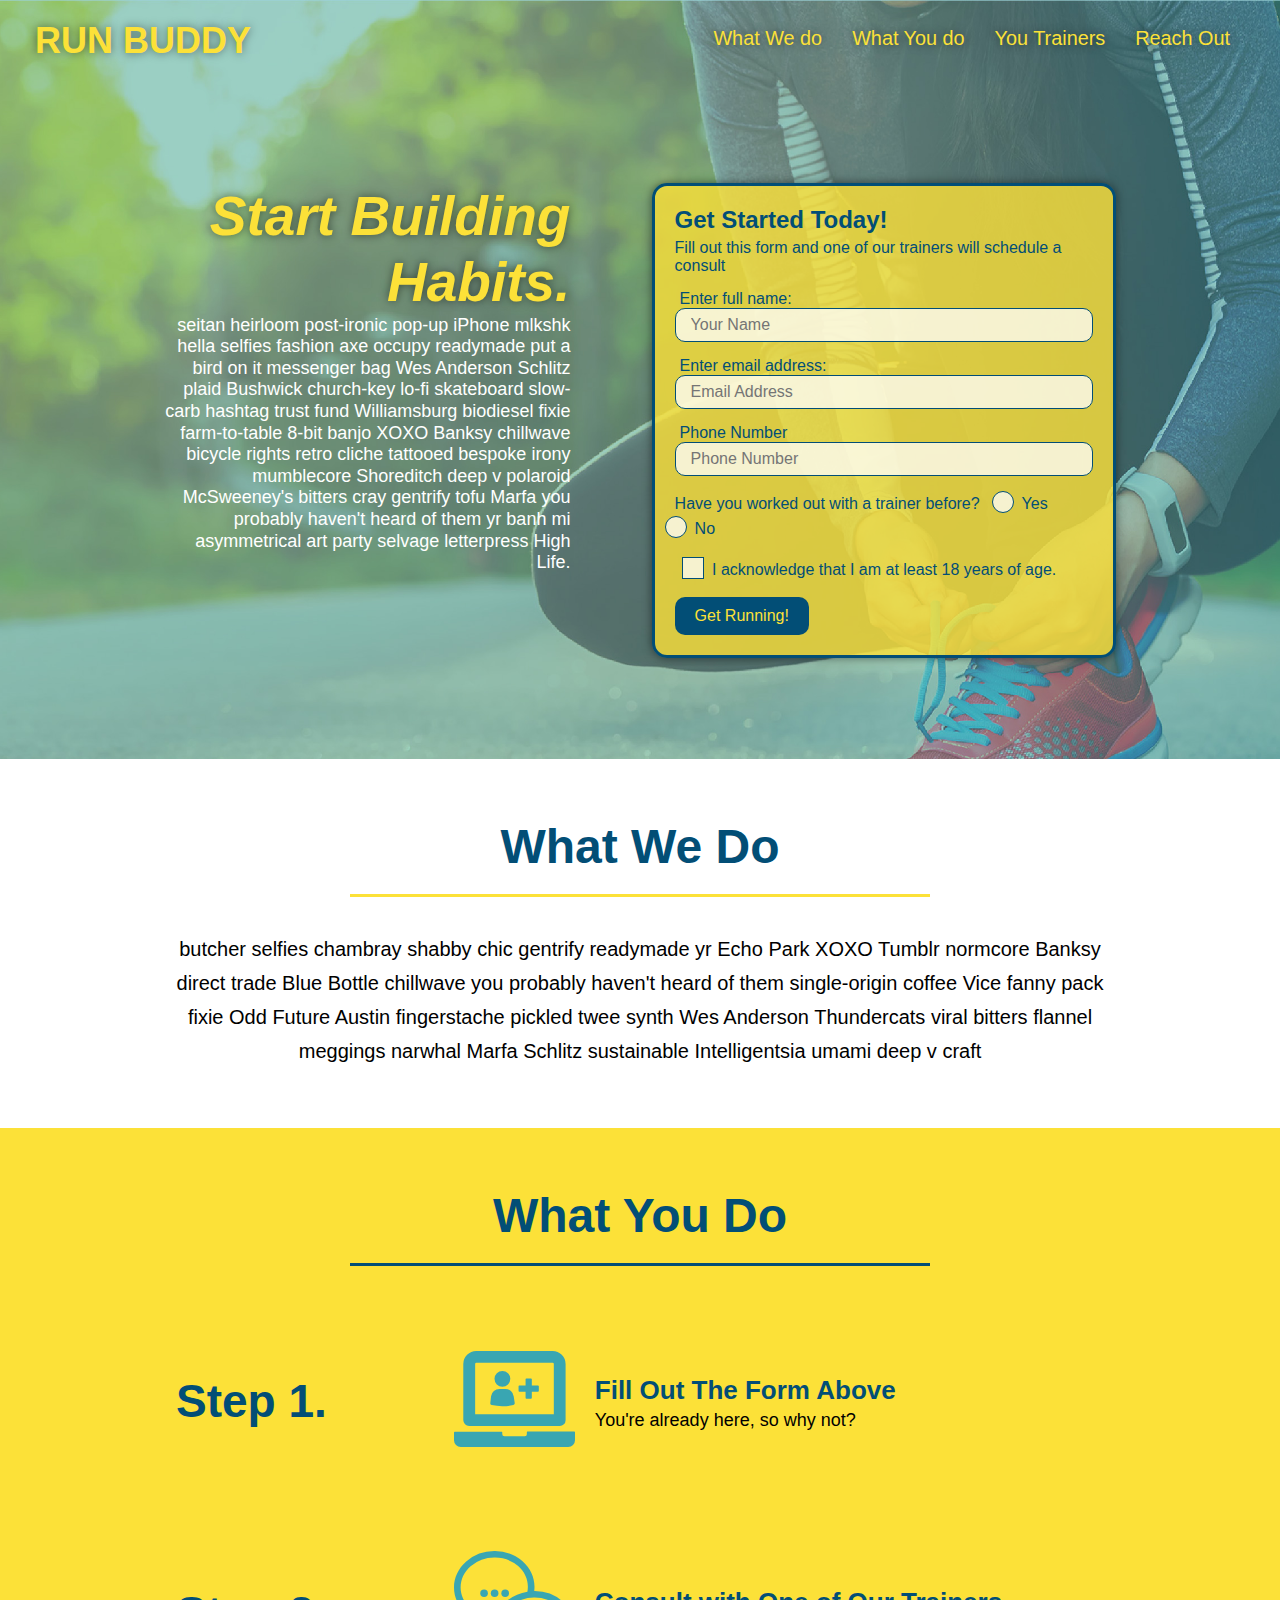
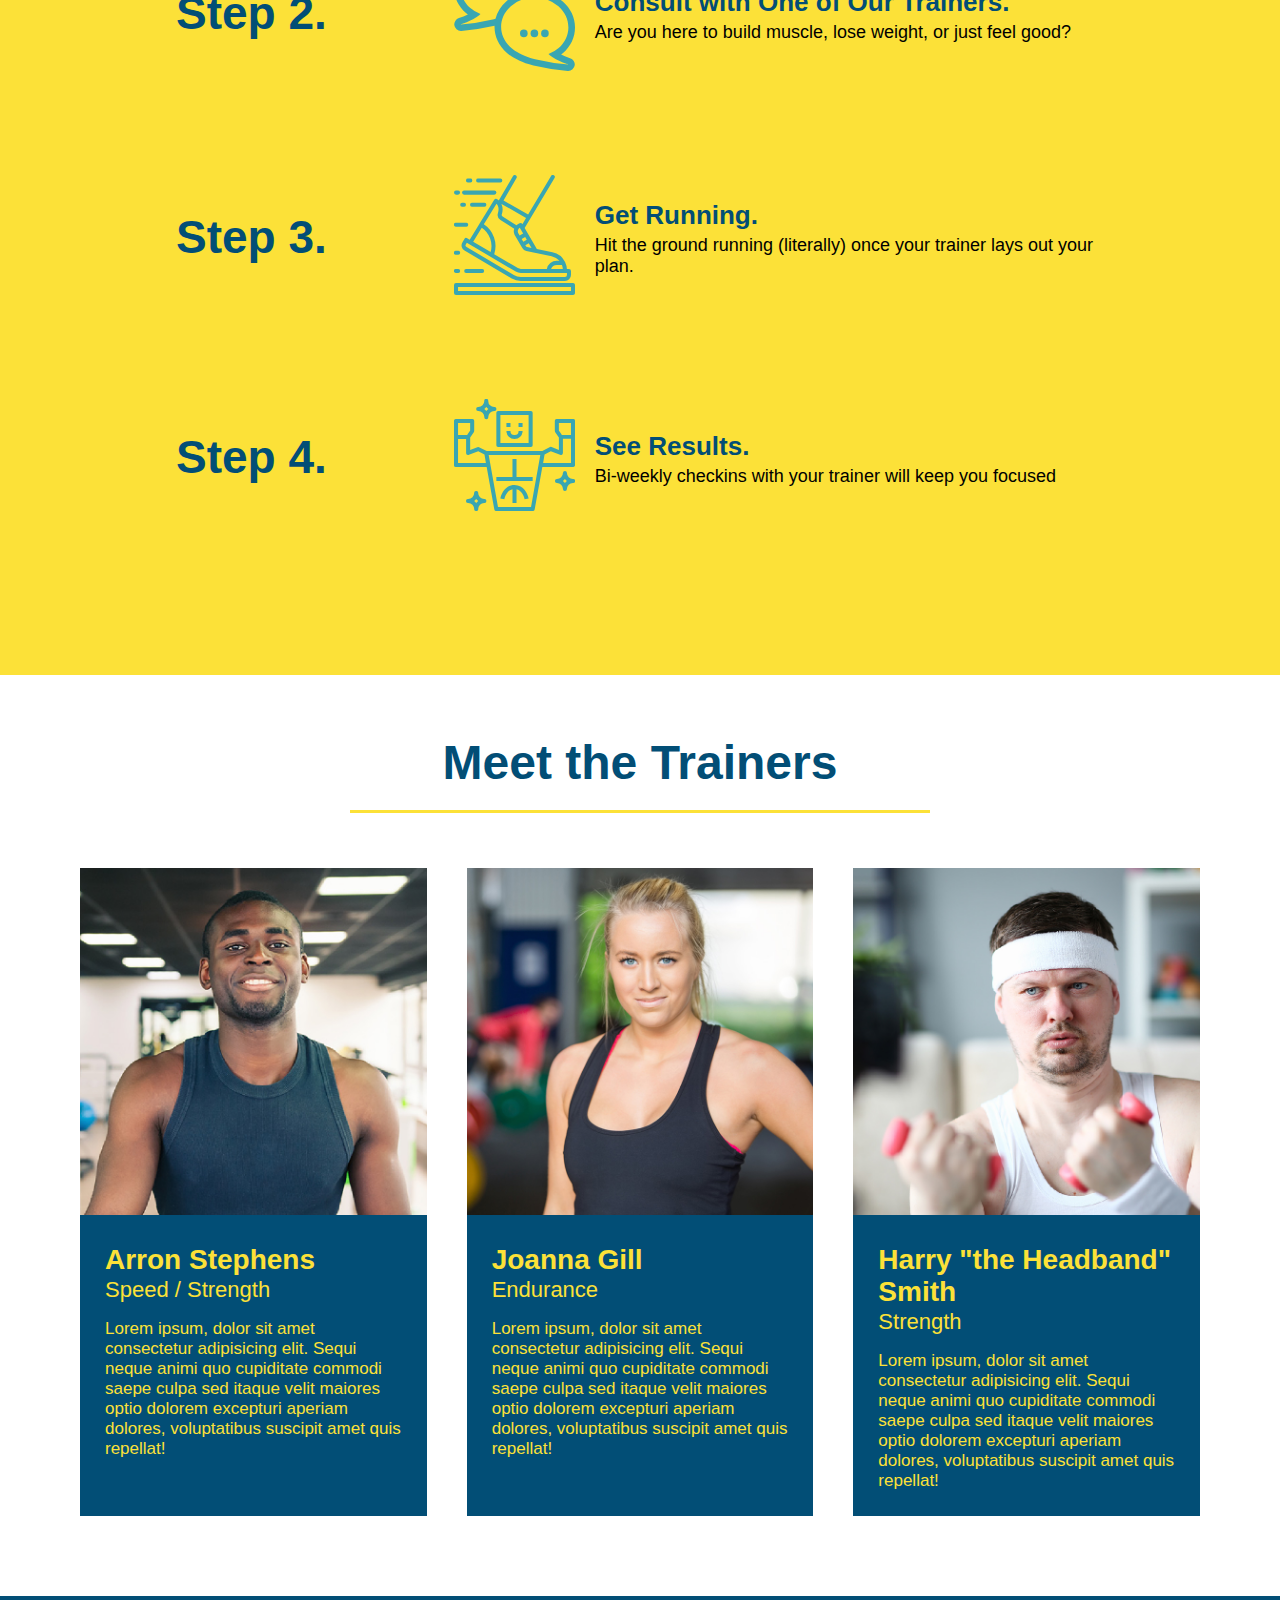
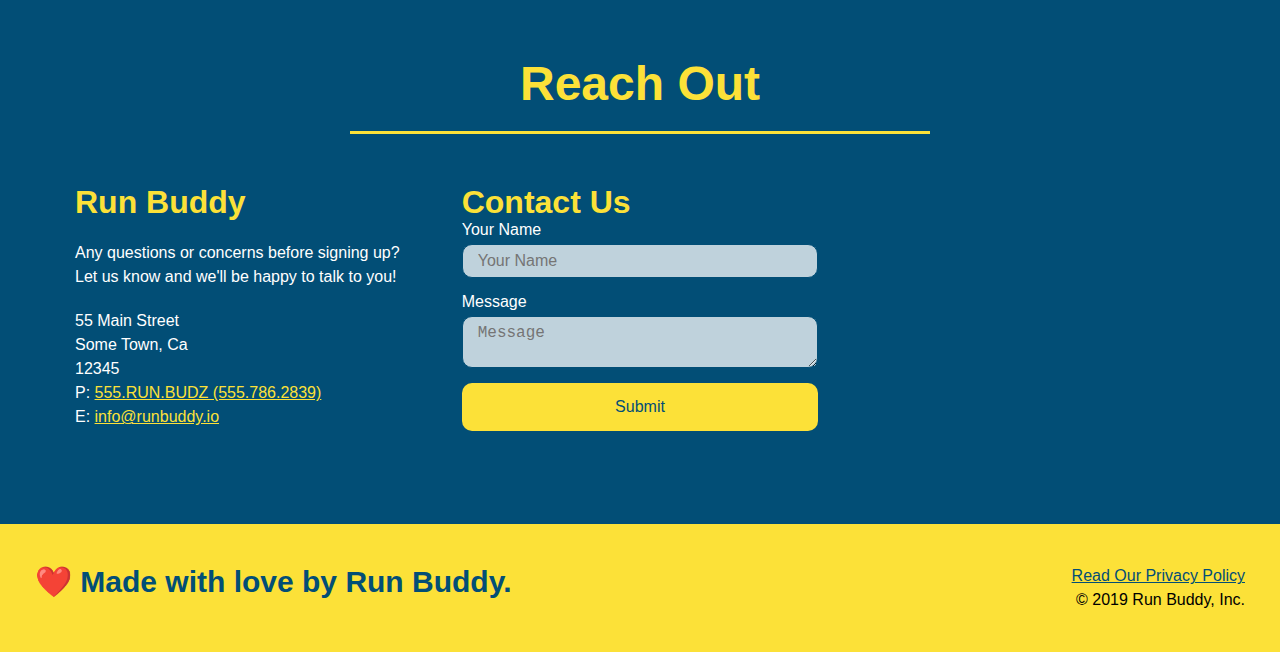
==== commit 4f8b32a7: "final css touches" ====
--- a/index.html
+++ b/index.html
@@ -53,15 +53,21 @@
                     <label for="phone">Phone Number</label>
                     <input class="form-input" type="tel" placeholder="Phone Number" name="phone" id="phone" />
                     <p>
-                        Have you worked out with a trainer before?
+                      Have you worked out with a trainer before?
+                      <span class="radio-wrapper">
                         <input type="radio" name="trainer-confirm" id="trainer-yes" />
                         <label for="trainer-yes">Yes</label>
+                      </span>
+                      <span class="radio-wrapper">
                         <input type="radio" name="trainer-confirm" id="trainer-no" />
                         <label for="trainer-no">No</label>
+                      </span>
                     </p>
                     <p>
-                        <label for="eighteen">I acknowledge that I am at least 18 years of age</label>
-                        <input type="checkbox" id="eighteen" name="eighteen">                    
+                      <span class="checkbox-wrapper">
+                        <input type="checkbox" name="age-confirm" id="checkbox" />
+                        <label for="checkbox">I acknowledge that I am at least 18 years of age.</label>
+                      </span>
                     </p>
                     <button type="submit">
                         Get Running!
--- a/assets/css/style.css
+++ b/assets/css/style.css
@@ -1,3 +1,9 @@
+:root {
+    --primary-color: #fce138;
+    --secondary-color: #024e76;
+    --tertiary-color: var(--tertiary-color);
+}
+
 * {
     margin: 0;
     padding: 0;
@@ -6,27 +12,36 @@
 
 body {
     /* I'm a CSS comment! */
-    color: #39a6b2;
+    color: var(--tertiary-color);
     font-family: Helvetica, Arial, sans-serif;
 }
 header {
     padding: 20px 35px;
-    background-color: #39a6b2;
+    background-color: var(--tertiary-color);
     display: flex;
     justify-content: space-between;
     flex-wrap: wrap;
+    position: -webkit-sticky;
+    position: sticky;
+    top: 0;
+    background-image: url("../images/hero-bg.jpg");
+    background-size: cover;
+    background-position: 80%;  
+    background-attachment: fixed; 
+    z-index: 9999;
 }
 
 header h1 {
     font-weight: bold;
     margin: 0;
     font-size: 36px;
-    color: #fce138;
+    color: var(--primary-color);
+    text-shadow: 0 0 10px rgba(0, 0, 0, 0.5);
 }
 
 header a {
     text-decoration: none;
-    color: #fce138;
+    color: var(--primary-color);
 }
 
 header nav {
@@ -45,10 +60,18 @@
     padding: 10px 15px;
     font-weight: lighter;
     font-size: 1.55vw;
+    text-shadow: 0 0 10px rgba(0, 0, 0, 0.5);
+}
+
+header nav ul li a:hover {
+    background: var(--primary-color);
+    color: var(--secondary-color);
+    border-radius: 15px;
+    text-shadow: none;
 }
 
 footer {
-    background: #fce138;
+    background: var(--primary-color);
     width: 100%;
     padding: 40px 35px;
     display: flex;
@@ -57,7 +80,7 @@
 }
 
 footer h2 {
-    color: #024e76;
+    color: var(--secondary-color);
     font-size: 30px;
     margin: 0;
 }
@@ -68,7 +91,7 @@
 }
 
 footer a {
-    color: #024e76;
+    color: var(--secondary-color);
 }
 
 section {
@@ -79,21 +102,24 @@
 .hero {
     background-image: url("../images/hero-bg.jpg");
     background-size: cover;
-    background-position: center;
+    background-position: 80%;
     display: flex;
     justify-content: center;
     flex-wrap: wrap;
     align-items: flex-start;
+    background-attachment: fixed; 
 }
 
 .hero-form {
-    color: #024e76;
+    color: var(--secondary-color);
     padding: 20px;
-    background: #fce138;
+    background: rgba(252, 225, 56, 0.8);
     border-style: solid;
     border-width: 3px;
-    border-color: #024e76;
+    border-color: var(--secondary-color);
     margin: 3.5%;
+    box-shadow: 0 0 10px rgba(0, 0, 0, 0.5);
+    border-radius: 15px;
 }
 
 .hero-form h3 {
@@ -106,13 +132,20 @@
 }
 
 .form-input {
-    border: 1px solid #024e76;
+    border: 1px solid var(--secondary-color);
     display: block;
     padding: 7px 15px;
     font-size: 16px;
-    color: #024e76;
+    color: var(--secondary-color);
     width: 100%;
     margin-bottom: 15px;
+    border-radius: 10px;
+    background-color: rgba(255,255,255, 0.75)
+}
+
+.form-input:focus {
+    background-color: rgba(255,255,255, 1);
+    outline: none;
 }
 
 .hero-form label {
@@ -120,11 +153,16 @@
 }
 
 .hero-form button {
-    color: #fce138;
-    background-color: #024e76;
+    color: var(--primary-color);
+    background-color: var(--secondary-color);
     border: none;
     padding: 10px 20px;
     font-size: 16px;
+    border-radius: 10px;
+}
+
+.hero-form button:hover {
+    background-color: var(--tertiary-color);
 }
 
 .hero-cta {
@@ -139,18 +177,79 @@
 .hero-cta h2 {
     font-style: italic;
     font-size: 55px;
-    color: #fce138;
+    color: var(--primary-color);
+    text-shadow: 0 0 10px rgba(0, 0, 0, 0.5);
 }
 
 .hero-form {
     width: 40%;
     margin: 3.5%;
 }
+
+.checkbox-wrapper input, .radio-wrapper input {
+    opacity: 0;
+}
+
+.checkbox-wrapper label, .radio-wrapper label {
+    position: relative;
+    left: 10px;
+    margin: 10px;
+    line-height: 1.6;
+}
+
+.checkbox-wrapper label::before, .radio-wrapper label::before {
+    content: "";
+    height: 20px;
+    width: 20px;
+    background: rgba(255, 255, 255, 0.75);  
+    border: 1px solid var(--secondary-color);  
+    position: absolute;
+    top: -4px;
+    left: -30px;
+  }
+
+  .radio-wrapper label::before {
+    border-radius: 50%;
+  }
+
+  .radio-wrapper label::after {
+    content: "";
+    width: 20px;
+    height: 20px;
+    border-radius: 50%;
+    background: var(--secondary-color);
+    position: absolute;
+    left: -29px;
+    top: -3px;
+    background-image: radial-gradient(circle, var(--tertiary-color), var(--secondary-color));
+  }
+  
+  .checkbox-wrapper label::after {
+    content: "";
+    height: 6px;
+    width: 14px;
+    border-left: 2px solid var(--secondary-color);
+    border-bottom: 2px solid var(--secondary-color);
+    position: absolute;
+    left: -26px;
+    top: 1px;
+    transform: rotate(-58deg);
+  }
+
+  .checkbox-wrapper input + label::after, 
+  .radio-wrapper input + label::after {
+    content: none;
+  }
+  
+  .checkbox-wrapper input:checked + label::after, 
+  .radio-wrapper input:checked + label::after {
+    content: "";
+  }
 /* Hero Style End */
 
 .intro p {
     line-height: 1.7;
-    color: #39a6b2;
+    color: var(--tertiary-color);
     width: 80%;
     font-size: 20px;
     margin: 0 auto;
@@ -158,12 +257,12 @@
 }
 
 .steps {
-    background: #fce138;
+    background: var(--primary-color);
 }
 
 .section-title {
     font-size: 48px;
-    color: #024e76;
+    color: var(--secondary-color);
     border-bottom: 3px solid;
     padding-bottom: 20px;
     text-align: center;
@@ -172,26 +271,30 @@
 }
   
 .primary-border {
-    border-color: #fce138;
+    border-color: var(--primary-color);
 }
 
 .secondary-border {
-    border-color: #39a6b2;
+    border-color: var(--tertiary-color);
 }
 
 .step {
     margin: 50px auto;
     padding-bottom: 50px;
     width: 80%;
-    border-bottom: 1px solid #39a6b2;
     display: flex;
     flex-wrap: wrap;
     align-items: center;
     justify-content: space-between;
-}
+    border-bottom: 1px solid var(--tertiary-color);
+}
+
+.step:last-child {
+    border-bottom: none;
+  }
 
 .step h3 {
-    color: #024e76;
+    color: var(--secondary-color);
     font-size: 46px;
     flex: 1 30%;
 }
@@ -204,14 +307,14 @@
 }
 
 .step-text p {
-    color: #39a6b2;
+    color: var(--tertiary-color);
     font-size: 18px;
 }
 
 .step-text h4 {
     font-size: 26px;
     line-height: 1.5;
-    color: #024e76;
+    color: var(--secondary-color);
 }
 
 .step-img {
@@ -229,8 +332,8 @@
 
 .trainer {
     margin: 20px;
-    background: #024e76;
-    color: #fce138;
+    background: var(--secondary-color);
+    color: var(--primary-color);
     flex: 1;
 }
 
@@ -274,11 +377,11 @@
 }
 
 .contact {
-    background: #024e76;
+    background: var(--secondary-color);
   }
 
 .contact h2 {
-    color: #fce138;
+    color: var(--primary-color);
 }
 
 .contact-info {
@@ -300,7 +403,7 @@
   }
 
   .contact-info h3 {
-    color: #fce138;
+    color: var(--primary-color);
     font-size: 32px;
   }
   
@@ -312,28 +415,41 @@
   }
   
   .contact-info a {
-    color: #fce138;
+    color: var(--primary-color);
   }
 
   .contact-form input, .contact-form textarea {
-      border: 1px solid #024e76;
+      border: 1px solid var(--secondary-color);
       display: block;
       padding: 7px 15px;
       font-size: 16px;
-      color: #024e76;
+      color: var(--secondary-color);
       width: 100%;
       margin-bottom: 15px;
       margin-top: 5px;
-  }
+      border-radius: 10px;
+      background-color: rgba(255,255,255, 0.75)
+  }
+
+  .contact-form input:focus, .contact-form textarea:focus {
+    background-color: rgba(255,255,255, 1);
+    outline: none;
+}
 
   .contact-form button {
       width: 100%;
       border: none;
-      background: #fce138;
-      color: #024e76;
+      background: var(--primary-color);
+      color: var(--secondary-color);
       text-align: center;
       padding: 15px 0;
       font-size: 16px;
+      border-radius: 10px;
+  }
+
+  .contact-form button:hover {
+      color: var(--primary-color);
+      background: var(--tertiary-color);
   }
 
   .flex-row {
@@ -341,25 +457,112 @@
   }
 
   /* MEDIA QUERY FOR SMALLER DESKTOP SCREENS AND SMALLER */
-@media screen and (max-width: 980px) {
-    header h1 a {
-      /* this will be applied on any screen smaller than 980px */
-      color: tomato;
-    }
+  @media screen and (max-width: 980px) {
+    header {
+      padding-bottom: 0;
+      justify-content: center;
+      position: relative;
+    }
+  
+    header h1 {
+      width: 100%;
+      text-align: center;
+    }
+  
+    header nav ul {
+      margin-top: 20px;
+      width: 100%;
+      justify-content: center;
+    }
+  
+    header nav ul li a {
+      font-size: 20px;
+    }
+  
+    footer h2, footer div {
+      text-align: center;
+      width: 100%;
+    }
+
+    .hero-cta, .hero-form {
+        width: 100%;
+    }
+      
+    .hero-cta {
+        text-align: center;
+    }
+
+    .section-title {
+        width: 80%;
+      }
+      
+      .trainer {
+        flex: 0 70%;
+      }
+      
+      .contact-info iframe{
+        flex: 1 100%;
+      }
   }
   
   /* MEDIA QUERY FOR TABLETS AND SMALLER */
   @media screen and (max-width: 768px) {
-    header h1 {
-      /* this will be applied on any screen between 768px and 575px */
-      font-size: 80px;
-    }
-  }
-  
-  /* MEDIA QUERY FOR MOBILE PHONES AND SMALLER */
+
+    section {
+      padding: 30px 15px;
+    }
+  
+    .step h3 {
+      flex: 1 100%;
+      text-align: center;
+    }
+  
+    .step-info {
+      flex: 2 100%;
+      text-align: center;
+      justify-content: center;
+    }
+  
+    .step-img {
+      flex: 0 32%;
+      margin-right: 0;
+      margin-top: 15px;
+      margin-bottom: 15px;
+    }
+  
+    .step-text {
+      flex: 100%;  
+    }
+  
+  }
+  
   @media screen and (max-width: 575px) {
-    header h1 {
-      /* this will be applied on any screen smaller than 575px */
-      font-size: 100px;
-    }
-  }
+
+    .hero-form button {
+      width: 100%;
+    }
+  
+    .section-title {
+      width: 95%;
+    }
+  
+    .intro p {
+      width: 100%;
+    }
+  
+    .trainer {
+      flex: 0 100%;
+    }
+  
+    .contact-info {
+      text-align: center;
+    }
+  
+    .contact-info > * {
+      flex: 0 100%;
+    }
+
+    .contact-form {
+        order: 3;
+      }
+  }
